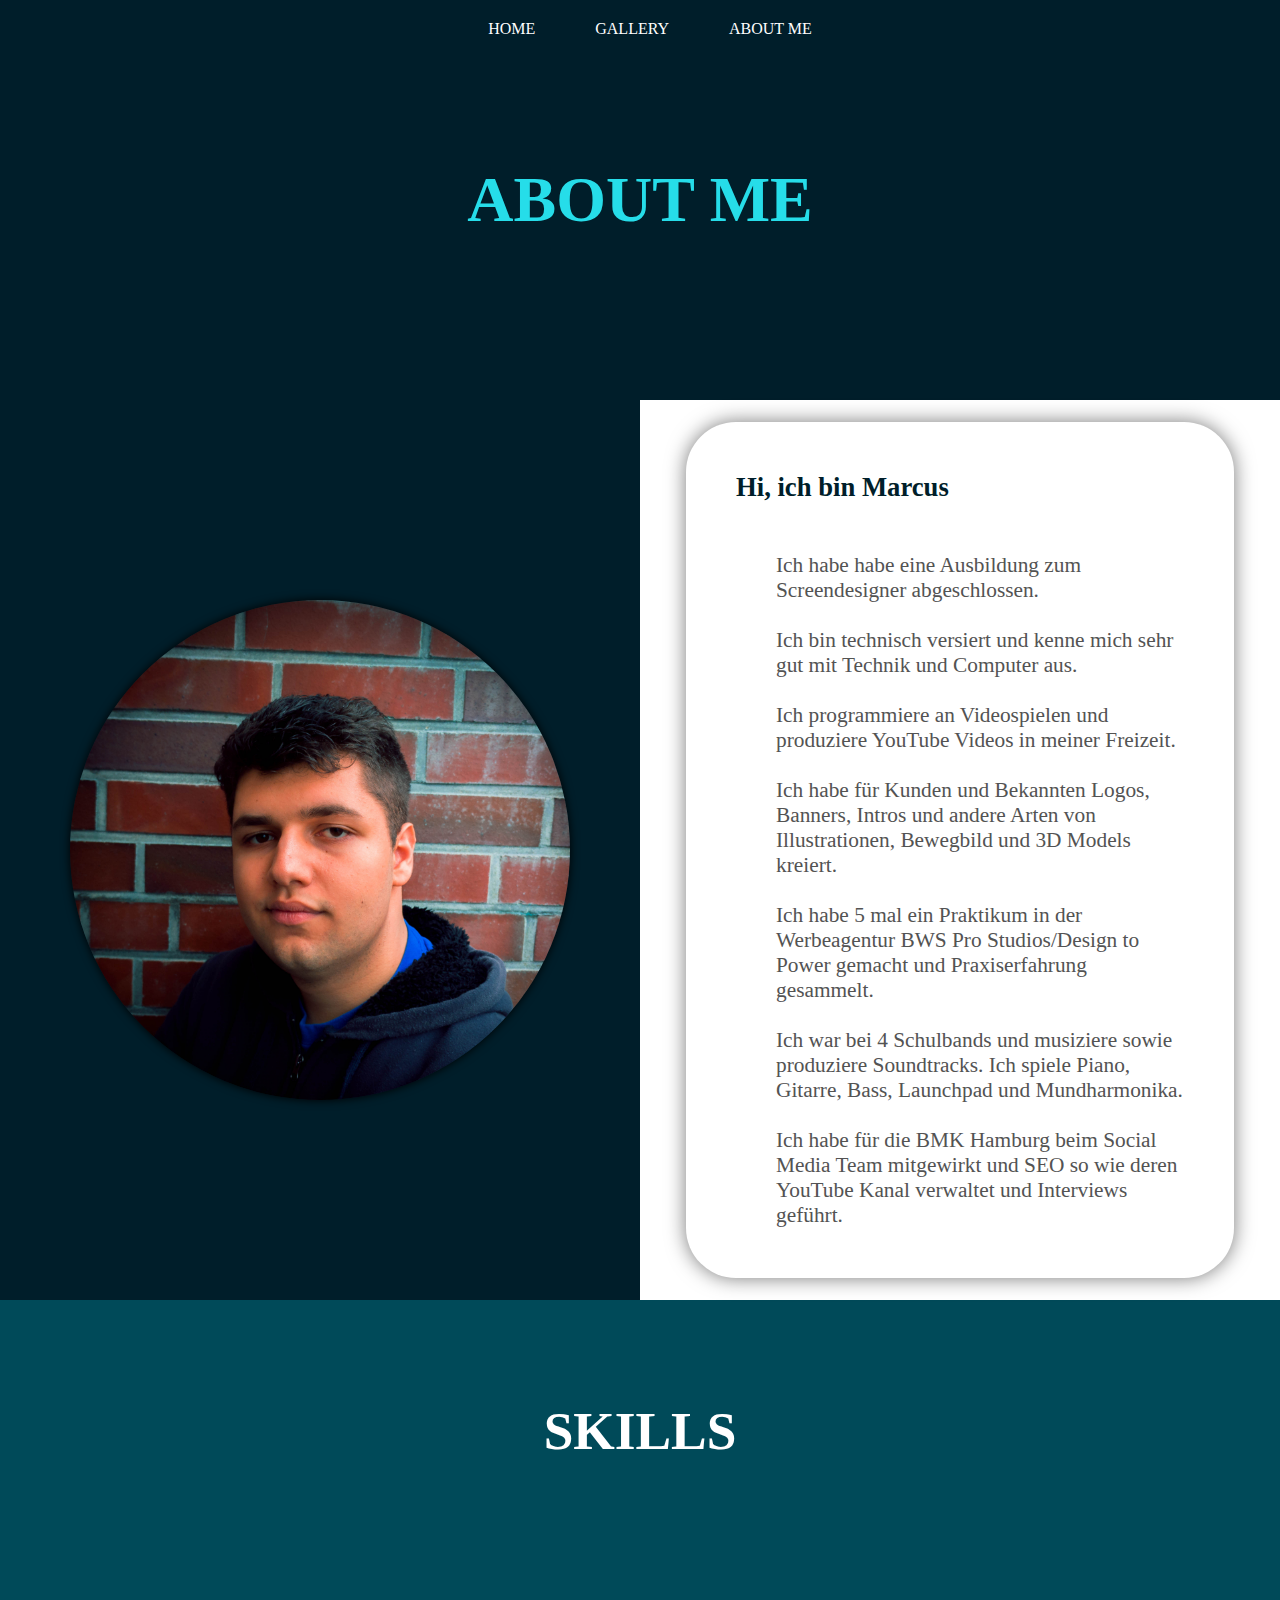
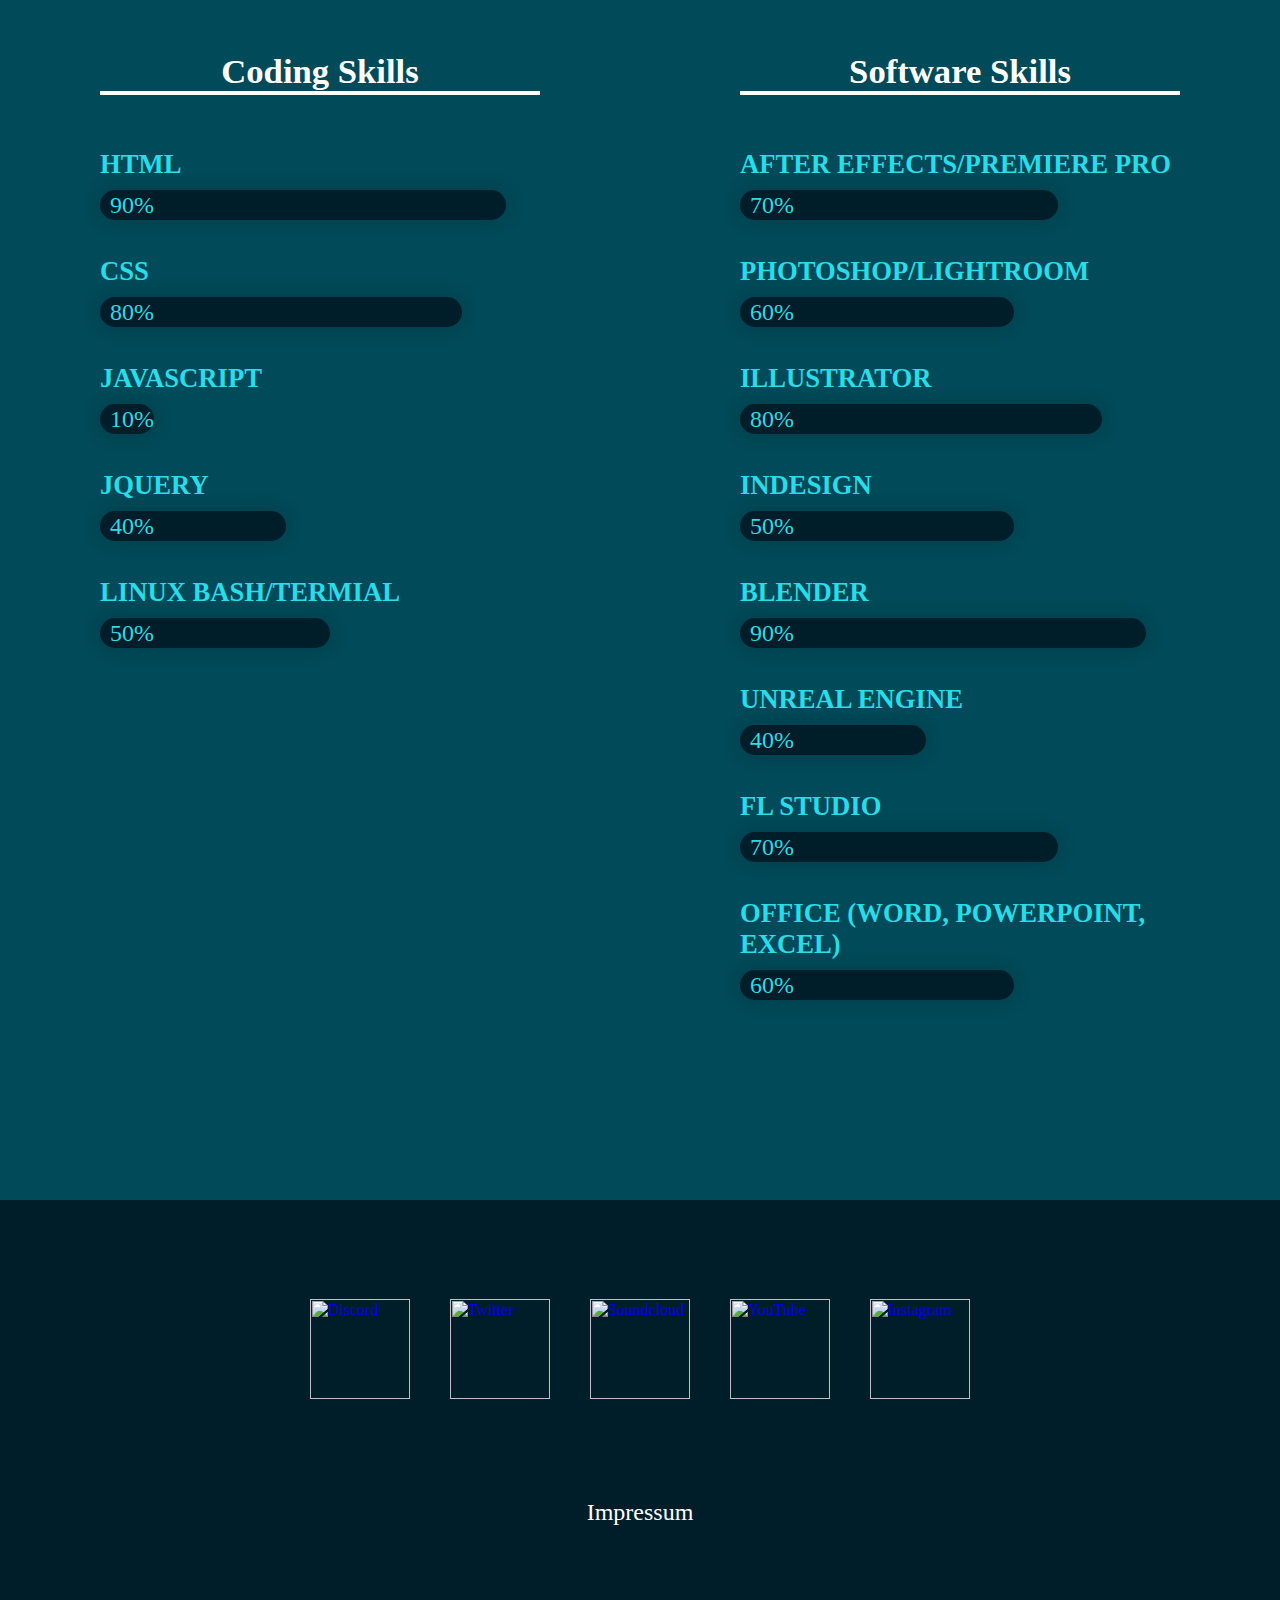
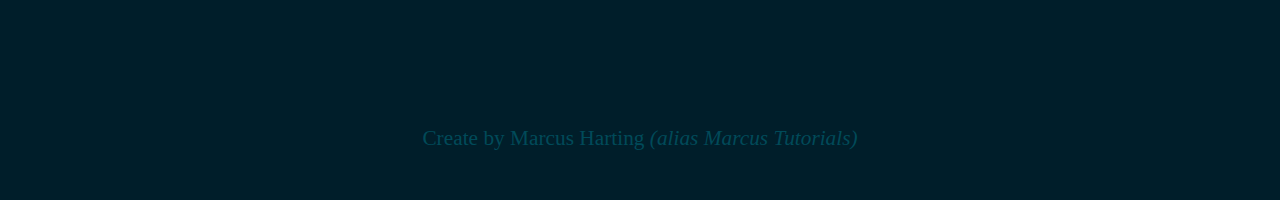
==== PAGES/About_Me.html @ 0d418a9a "About Me Seite" ====
<html>

<head>

    <meta charset="utf-8">
    <meta name="viewport" content="width=device-width, initial-scale=1.0">

    <title>Marcus Portfolio / Impressum</title>


    <!-- CSS -->
    <link rel="stylesheet" href="../CSS/style.css">
    <link rel="stylesheet" href="../CSS/function.css">

    <!-- JS -->
    <script type="text/javascript" src="../JS/Framework/jquery-3.3.1.min.js"></script>
    <script type="text/javascript" src="../JS/Framework/lottie.js"></script>



</head>

<body class="bodyBG">

    <!--##########################################-->
    <!--  NAVBAR  -->
    <!--##########################################-->
    <ul class="Navigation flex-w">

        <div class="navicon"></div>

        <li>
            <a href="../index.html">
                <div class="navbutton">HOME</div>
            </a>
        </li>
        <li>
            <a href="#">
                <div class="navbutton">GALLERY</div>
            </a>
        </li>
        <li>
            <a href="./About_Me.html">
                <div class="navbutton">ABOUT ME</div>
            </a>
        </li>
    </ul>

    <ul class="mobileNAV">
        <li>
            <a href="../index.html">
                <div class="navbutton">HOME</div>
            </a>
        </li>
        <li>
            <a href="#">
                <div class="navbutton">GALLERY</div>
            </a>
        </li>
        <li>
            <a href="./About_Me.html">
                <div class="navbutton">ABOUT ME</div>
            </a>
        </li>
    </ul>


    <!--##########################################-->
    <!--  HEADER  -->
    <!--##########################################-->

    <section class="HEADER flex-h">
       
       <div>
        <h1 class="HEADER-HEADLINE">ABOUT ME</h1>
        </div>
    </section>


    <!--##########################################-->
    <!--  Über Mich  -->
    <!--##########################################-->
    <section class="About_Me flex-w">

        <div class="ProfilBild flex-h">
            <div class="flex-w">
                <div class="PBild"></div>
            </div>
        </div>
        <div class="Biografie flex-h">

            <div class="flex-w">
                <div class="TextBox1">
                    <b>Hi, ich bin Marcus</b>

                    <br>
                    <br>
                    <br>
                    <div style="margin-left: 40px;">
                        Ich habe habe eine Ausbildung zum Screendesigner abgeschlossen.
                        <br><br> Ich bin technisch versiert und kenne mich sehr gut mit Technik und Computer aus.
                        <br><br> Ich programmiere an Videospielen und produziere YouTube Videos in meiner Freizeit.
                        <br><br> Ich habe für Kunden und Bekannten Logos, Banners, Intros und andere Arten von Illustrationen, Bewegbild und 3D Models kreiert.
                        <br><br> Ich habe 5 mal ein Praktikum in der Werbeagentur BWS Pro Studios/Design to Power gemacht und Praxiserfahrung gesammelt.
                        <br><br> Ich war bei 4 Schulbands und musiziere sowie produziere Soundtracks. Ich spiele Piano, Gitarre, Bass, Launchpad und Mundharmonika.
                        <br><br> Ich habe für die BMK Hamburg beim Social Media Team mitgewirkt und SEO so wie deren YouTube Kanal verwaltet und Interviews geführt.
                    </div>
                </div>

            </div>

        </div>


    </section>


    <section class="Skills">
        <div class="space2"></div>
        <h5>SKILLS</h5>
        <div class="flexSKILLS flex-w">
            <div class="SkillsSpalte">

                <h4>Coding Skills</h4>
                <br>
                <br>
                <br>

                <b>HTML</b>
                <br>
                <div style="width: 90%;">90%</div>

                <br><br>

                <b>CSS</b>
                <br>
                <div style="width: 80%;">80%</div>

                <br><br>

                <b>JAVASCRIPT</b>
                <br>
                <div style="width: 10%;">10%</div>

                <br><br>

                <b>JQUERY</b>
                <br>
                <div style="width: 40%;">40%</div>

                <br><br>

                <b>LINUX BASH/TERMIAL</b>
                <br>
                <div style="width: 50%;">50%</div>

                <br><br>

            </div>


            <div class="SkillsSpalte">
                <h4>Software Skills</h4>
                <br>
                <br>
                <br>


                <b>AFTER EFFECTS/PREMIERE PRO</b>
                <br>
                <div style="width: 70%;">70%</div>

                <br><br>

                <b>PHOTOSHOP/LIGHTROOM</b>
                <br>
                <div style="width: 60%;">60%</div>

                <br><br>

                <b>ILLUSTRATOR</b>
                <br>
                <div style="width: 80%;">80%</div>

                <br><br>

                <b>INDESIGN</b>
                <br>
                <div style="width: 60%;">50%</div>

                <br><br>

                <b>BLENDER</b>
                <br>
                <div style="width: 90%;">90%</div>

                <br><br>

                <b>UNREAL ENGINE</b>
                <br>
                <div style="width: 40%;">40%</div>

                <br><br>

                <b>FL STUDIO</b>
                <br>
                <div style="width: 70%;">70%</div>

                <br><br>

                <b>OFFICE (WORD, POWERPOINT, EXCEL)</b>
                <br>
                <div style="width: 60%;">60%</div>


            </div>
        </div>
    </section>


    <!--##########################################-->
    <!--  Footer  -->
    <!--##########################################-->
    <footer class=flex-h>


        <div class="footer_IconRay flex-w">

            <!--Discord-->
            <a href="https://discord.gg/FVSVgQE">
           <img src="../IMG/Icons/Social_Icon/discord.svg" alt="Discord"></a>

            <!--Twitter-->
            <a href="https://twitter.com/MarcusTutorials/"> 
           <img src="../IMG/Icons/Social_Icon/twitter.svg" alt="Twitter"></a>

            <!--Soundcloud-->
            <a href="https://soundcloud.com/marcus-tutorials"> 
            <img src="../IMG/Icons/Social_Icon/soundcloud.svg" alt="Soundcloud"></a>

            <!--YouTube-->
            <a href="https://www.youtube.com/user/MarcusTutorials1/"> 
           <img src="../IMG/Icons/Social_Icon/youtube.svg" alt="YouTube"></a>

            <!--Instagram--><a href="https://www.instagram.com/marcustutorials/">
            <img src="../IMG/Icons/Social_Icon/instagram.svg" alt="Instagram"></a>

        </div>
        <div class="space2"></div>

        <div style="width: 100%" class="flex-w">
            <a href="PAGES/Impressum.html" class="ImpressumButton">Impressum</a></div>

        <div class="space3"></div>

        <div class="title-footer">
            Create by Marcus Harting <i>(alias Marcus Tutorials)</i>
        </div>


    </footer>


    <!-- JS -->

    <script type="text/javascript" src="../JS/script.js"></script>
</body>



</html>
---- CSS/style.css ----
@font-face {
  font-family: Roboto-R;
  src: url("../FONTS/Roboto-Regular.ttf"); }
@font-face {
  font-family: Roboto-M;
  src: url("../FONTS/Roboto-Medium.ttf"); }
@font-face {
  font-family: Roboto-B;
  src: url("../FONTS/Roboto-Bold.ttf"); }
/* COLOR */
/* FONTS */
@font-face {
  font-family: Roboto-R;
  src: url("../FONTS/Roboto-Regular.ttf"); }
@font-face {
  font-family: Roboto-M;
  src: url("../FONTS/Roboto-Medium.ttf"); }
@font-face {
  font-family: Roboto-B;
  src: url("../FONTS/Roboto-Bold.ttf"); }
/* COLOR */
/* FONTS */
@-webkit-keyframes BigAnimation {
  0% {
    background-image: url(../IMG/Design/Profil-Design/Image_Big.png); }
  50% {
    background-image: url(../IMG/Design/Profil-Design/Image_Hover_Big.png); }
  100% {
    background-image: url(../IMG/Design/Profil-Design/Image_Big.png); } }
@keyframes BigAnimation {
  0% {
    background-image: url(../IMG/Design/Profil-Design/Image_Big.png); }
  50% {
    background-image: url(../IMG/Design/Profil-Design/Image_Hover_Big.png); }
  100% {
    background-image: url(../IMG/Design/Profil-Design/Image_Big.png); } }
.Profil-IMG {
  background-image: url(../IMG/Design/Profil-Design/Image_Big.png);
  background-size: contain;
  background-repeat: no-repeat;
  background-attachment: scroll;
  background-position: center;
  width: 900px;
  height: 900px;
  -webkit-filter: drop-shadow(0 0 10px rgba(8, 23, 29, 0.8));
          filter: drop-shadow(0 0 10px rgba(8, 23, 29, 0.8));
  right: 0;
  -webkit-transition: all 0.5s ease;
  transition: all 0.5s ease;
  -webkit-animation: BigAnimation 2s ease infinite;
          animation: BigAnimation 2s ease infinite; }

@media only screen and (min-width: 0px) and (max-width: 479px) {
  @-webkit-keyframes SmallAnimation {
    0% {
      background-image: url(../IMG/Design/Profil-Design/Image_Small.png); }
    50% {
      background-image: url(../IMG/Design/Profil-Design/Image_Hover_Small.png); }
    100% {
      background-image: url(../IMG/Design/Profil-Design/Image_Small.png); } }
  @keyframes SmallAnimation {
    0% {
      background-image: url(../IMG/Design/Profil-Design/Image_Small.png); }
    50% {
      background-image: url(../IMG/Design/Profil-Design/Image_Hover_Small.png); }
    100% {
      background-image: url(../IMG/Design/Profil-Design/Image_Small.png); } }
  .Profil-IMG {
    background-image: url(../IMG/Design/Profil-Design/Image_Small.png);
    width: 480px;
    height: 480px;
    -webkit-animation: SmallAnimation 2s ease infinite;
            animation: SmallAnimation 2s ease infinite; } }
@media only screen and (min-width: 480px) and (max-width: 1279px) {
  @-webkit-keyframes MiddleAnimation {
    0% {
      background-image: url(../IMG/Design/Profil-Design/Image_Middle.png); }
    50% {
      background-image: url(../IMG/Design/Profil-Design/Image_Hover_Middle.png); }
    100% {
      background-image: url(../IMG/Design/Profil-Design/Image_Middle.png); } }
  @keyframes MiddleAnimation {
    0% {
      background-image: url(../IMG/Design/Profil-Design/Image_Middle.png); }
    50% {
      background-image: url(../IMG/Design/Profil-Design/Image_Hover_Middle.png); }
    100% {
      background-image: url(../IMG/Design/Profil-Design/Image_Middle.png); } }
  .Profil-IMG {
    background-image: url(../IMG/Design/Profil-Design/Image_Middle.png);
    width: 80%;
    height: 80%;
    margin-top: 0px;
    -webkit-animation: MiddleAnimation 2s ease infinite;
            animation: MiddleAnimation 2s ease infinite; } }
@media only screen and (min-width: 1280px) {
  @-webkit-keyframes BigAnimation {
    0% {
      background-image: url(../IMG/Design/Profil-Design/Image_Big.png); }
    50% {
      background-image: url(../IMG/Design/Profil-Design/Image_Hover_Big.png); }
    100% {
      background-image: url(../IMG/Design/Profil-Design/Image_Big.png); } }
  @keyframes BigAnimation {
    0% {
      background-image: url(../IMG/Design/Profil-Design/Image_Big.png); }
    50% {
      background-image: url(../IMG/Design/Profil-Design/Image_Hover_Big.png); }
    100% {
      background-image: url(../IMG/Design/Profil-Design/Image_Big.png); } }
  .Profil-IMG {
    background-image: url(../IMG/Design/Profil-Design/Image_Big.png);
    width: 900px;
    height: 900px;
    -webkit-animation: BigAnimation 4s ease infinite;
            animation: BigAnimation 4s ease infinite; } }
* {
  margin: 0;
  padding: 0; }

html,
body {
  width: 100%; }

.Navigation {
  position: fixed;
  width: 100%;
  z-index: 999;
  background-color: #001E2A;
  -webkit-transition: -webkit-box-shadow 0.5s ease;
  transition: -webkit-box-shadow 0.5s ease;
  transition: box-shadow 0.5s ease;
  transition: box-shadow 0.5s ease, -webkit-box-shadow 0.5s ease; }

.Navigation > li {
  display: inline;
  margin-left: 20px;
  list-style: none; }

.Navigation > li > a {
  text-decoration: none; }

.navbutton {
  color: white;
  font-family: Roboto-M;
  text-decoration: none;
  padding: 20px 20px 20px 20px;
  background-color: #001E2A;
  border-bottom: 2px solid #001E2A;
  -webkit-transition: all 0.5s ease;
  transition: all 0.5s ease; }

.navbutton:hover {
  color: #26DDE9;
  border-bottom: 2px solid #26DDE9; }

.navleiste {
  -webkit-box-shadow: 0px 0 10px #26DDE9;
          box-shadow: 0px 0 10px #26DDE9; }

.navpadding {
  padding: 10px 20px 10px 20px; }

.navicon {
  background-image: url(../IMG/Icons/Nav/NavButton.svg);
  background-size: contain;
  background-repeat: no-repeat;
  height: 80px;
  width: 80px;
  cursor: pointer;
  padding: 10px;
  -webkit-transition: background 0.2s ease;
  transition: background 0.2s ease;
  display: none; }

.navicon_clicked {
  background-image: url(../IMG/Icons/Nav/NavButton_Click.svg); }

.mobileNAV {
  display: none; }

@media only screen and (min-width: 480px) and (max-width: 1279px) {
  .Navigation {
    bottom: 0;
    z-index: 999; }

  .Navigation > li {
    display: none; }

  .navicon {
    display: block; }

  .mobileNAV {
    display: -webkit-box;
    display: -ms-flexbox;
    display: flex;
    position: fixed;
    z-index: 998;
    background-color: #001E2A;
    width: 100%;
    height: 100vh;
    -webkit-box-orient: vertical;
    -webkit-box-direction: normal;
        -ms-flex-direction: column;
            flex-direction: column;
    -webkit-box-pack: center;
        -ms-flex-pack: center;
            justify-content: center;
    bottom: -100%;
    -webkit-transition: all 0.5s ease;
    transition: all 0.5s ease; }

  .mobileNAV li a {
    text-align: center;
    vertical-align: middle;
    font-size: 40pt;
    text-decoration: none; }

  .bfade {
    bottom: 0; } }
@media only screen and (min-width: 0px) and (max-width: 479px) {
  .Navigation {
    bottom: 0;
    z-index: 999; }

  .Navigation > li {
    display: none; }

  .navicon {
    display: block; }

  .mobileNAV {
    display: -webkit-box;
    display: -ms-flexbox;
    display: flex;
    position: fixed;
    z-index: 998;
    background-color: #001E2A;
    width: 100%;
    height: 100vh;
    -webkit-box-orient: vertical;
    -webkit-box-direction: normal;
        -ms-flex-direction: column;
            flex-direction: column;
    -webkit-box-pack: center;
        -ms-flex-pack: center;
            justify-content: center;
    bottom: -100%;
    -webkit-transition: all 0.5s ease;
    transition: all 0.5s ease; }

  .mobileNAV li a {
    text-align: center;
    vertical-align: middle;
    font-size: 40pt;
    text-decoration: none; }

  .bfade {
    bottom: 0; } }
.HEAD {
  background-color: #001E2A;
  background-attachment: fixed;
  height: 100vh; }

#DESK {
  position: absolute;
  width: 60%;
  height: 60%;
  left: 50%;
  top: 50%;
  display: block;
  -webkit-transform: translate(-50%, -50%);
          transform: translate(-50%, -50%);
  text-align: center;
  opacity: 1;
  z-index: 3; }

#BGDesk {
  position: absolute;
  width: 100%;
  left: 50%;
  top: 40%;
  display: block;
  -webkit-transform: translate(-50%, -50%);
          transform: translate(-50%, -50%);
  text-align: center;
  opacity: 0.1;
  z-index: 2; }

@media only screen and (min-width: 480px) and (max-width: 1279px) {
  .HEAD {
    height: 50vh; }

  #DESK {
    height: 50vh;
    width: 98vw;
    top: 30%;
    overflow: hidden; }

  #BGDesk {
    top: 35%;
    overflow: hidden; } }
@media only screen and (min-width: 0px) and (max-width: 479px) {
  .HEAD {
    height: 50vh; }

  #DESK {
    height: 50vh;
    width: 98vw;
    top: 30%;
    overflow: hidden; }

  #BGDesk {
    top: 35%;
    overflow: hidden; } }
.DarkBlue-BG {
  position: relative;
  z-index: 3;
  background-color: #001E2A;
  height: 100vh;
  width: 40%;
  left: 0;
  display: -webkit-box;
  display: -ms-flexbox;
  display: flex;
  -webkit-box-orient: vertical;
  -webkit-box-direction: normal;
      -ms-flex-direction: column;
          flex-direction: column;
  -webkit-box-pack: center;
      -ms-flex-pack: center;
          justify-content: center; }

.ProfilSeite {
  height: 100vh;
  display: -webkit-box;
  display: -ms-flexbox;
  display: flex;
  -webkit-box-orient: vertical;
  -webkit-box-direction: normal;
      -ms-flex-direction: column;
          flex-direction: column;
  -webkit-box-pack: center;
      -ms-flex-pack: center;
          justify-content: center; }

.design-profil-line {
  position: absolute;
  background-image: url(../IMG/Design/Profil-Design/SVG/DesignProfilLine.svg);
  background-size: contain;
  background-repeat: no-repeat;
  width: 96px;
  height: 100vh;
  margin-top: 0;
  margin-left: 38%;
  z-index: 5; }

.BGhalf {
  position: absolute;
  background: radial-gradient(#22879b, #004A59);
  height: 100vh;
  width: 60%;
  right: 0;
  z-index: 3; }

.ArticleProfil {
  z-index: 4;
  margin-left: 20px; }

.ProfilText {
  margin-left: 50px;
  width: 30vw; }

@media only screen and (min-width: 480px) and (max-width: 1279px) {
  .DarkBlue-BG {
    position: relative;
    width: 100%;
    height: 100%; }

  .BGhalf {
    position: relative;
    width: 100%;
    height: 100%; }

  .ProfilSeite {
    height: auto;
    display: block; }

  .design-profil-line {
    display: none; }

  .ArticleProfil {
    margin: 0;
    width: 98vw;
    display: -webkit-box;
    display: -ms-flexbox;
    display: flex;
    -webkit-box-orient: horizontal;
    -webkit-box-direction: normal;
        -ms-flex-direction: row;
            flex-direction: row;
    -webkit-box-pack: center;
        -ms-flex-pack: center;
            justify-content: center; }

  .ArticleProfil > div {
    -webkit-box-shadow: 0 0 30px rgba(0, 0, 0, 0.54);
            box-shadow: 0 0 30px rgba(0, 0, 0, 0.54);
    padding: 20px;
    border: 4px solid #004A59;
    border-radius: 30px; }

  .ProfilText {
    width: auto;
    margin: 0 auto;
    padding: 10px;
    min-width: 400px;
    max-width: 500px; }

  .HelloWorldBox {
    display: -webkit-box;
    display: -ms-flexbox;
    display: flex;
    -webkit-box-orient: horizontal;
    -webkit-box-direction: normal;
        -ms-flex-direction: row;
            flex-direction: row;
    -webkit-box-pack: center;
        -ms-flex-pack: center;
            justify-content: center;
    width: 100%; }

  .HelloWorld {
    width: 80%;
    margin: 0 auto; } }
@media only screen and (min-width: 0px) and (max-width: 479px) {
  .DarkBlue-BG {
    position: relative;
    width: 100%;
    height: 100%; }

  .BGhalf {
    position: relative;
    width: 100%;
    height: 60vh; }

  .ProfilSeite {
    height: auto; }

  .design-profil-line {
    display: none; }

  .ArticleProfil {
    margin: 0;
    width: 98vw;
    display: -webkit-box;
    display: -ms-flexbox;
    display: flex;
    -webkit-box-orient: horizontal;
    -webkit-box-direction: normal;
        -ms-flex-direction: row;
            flex-direction: row;
    -webkit-box-pack: center;
        -ms-flex-pack: center;
            justify-content: center; }

  .ProfilText {
    width: auto;
    margin: 0 auto;
    padding: 20px; }

  .HelloWorldBox {
    display: -webkit-box;
    display: -ms-flexbox;
    display: flex;
    -webkit-box-orient: horizontal;
    -webkit-box-direction: normal;
        -ms-flex-direction: row;
            flex-direction: row;
    -webkit-box-pack: center;
        -ms-flex-pack: center;
            justify-content: center;
    width: 100%; }

  .HelloWorld {
    width: 80%;
    margin: 0 auto; } }
.ThemenSECTION {
  position: relative;
  background: #FFF;
  height: 100%;
  width: 100%;
  display: -webkit-box;
  display: -ms-flexbox;
  display: flex;
  -webkit-box-orient: vertical;
  -webkit-box-direction: normal;
      -ms-flex-direction: column;
          flex-direction: column;
  -webkit-box-pack: center;
      -ms-flex-pack: center;
          justify-content: center; }

.ThemenBoxen {
  padding: 0 200px 0 150px;
  display: -webkit-box;
  display: -ms-flexbox;
  display: flex;
  -webkit-box-orient: horizontal;
  -webkit-box-direction: normal;
      -ms-flex-direction: row;
          flex-direction: row;
  -webkit-box-pack: center;
      -ms-flex-pack: center;
          justify-content: center; }

.THEMA {
  width: 400px;
  height: 600px;
  background-color: #FFF;
  margin: 0 10px 0 10px;
  -webkit-transition: all 0.2s ease;
  transition: all 0.2s ease;
  -webkit-box-shadow: 0px 0px 10px rgba(0, 0, 0, 0.24);
          box-shadow: 0px 0px 10px rgba(0, 0, 0, 0.24);
  z-index: 3;
  display: -webkit-box;
  display: -ms-flexbox;
  display: flex;
  -webkit-box-orient: horizontal;
  -webkit-box-direction: normal;
      -ms-flex-direction: row;
          flex-direction: row;
  -webkit-box-pack: center;
      -ms-flex-pack: center;
          justify-content: center; }

.thementext {
  padding: 20px;
  font-family: Roboto-R;
  font-size: 18pt;
  -webkit-transition: color 0.2s ease;
  transition: color 0.2s ease;
  color: #001E2A; }

.ThemenDesign {
  position: absolute;
  background-image: url(../IMG/Design/Themen_Design.png);
  background-size: cover 50%;
  background-repeat: no-repeat;
  background-position: bottom center;
  width: 100%;
  height: 100%;
  z-index: 1;
  left: 50%;
  bottom: 0%;
  -webkit-transform: translateX(-50%);
          transform: translateX(-50%); }

.IconThema {
  width: 200px;
  height: 200px;
  background-position: center;
  background-size: contain;
  background-origin: content-box;
  background-repeat: no-repeat;
  margin: 0 auto; }

.THEMA:hover {
  background-color: #001E2A;
  cursor: pointer;
  -webkit-transform: scale(1.1);
          transform: scale(1.1);
  z-index: 5;
  -webkit-box-shadow: 0px 0px 20px rgba(0, 0, 0, 0.7);
          box-shadow: 0px 0px 20px rgba(0, 0, 0, 0.7); }

.THEMA:hover h3 {
  color: #26DDE9; }

.THEMA:hover .thementext {
  color: #26DDE9; }

.MusicIcon {
  background-image: url(../IMG/Icons/Themen/Musik.svg);
  -webkit-transition: background 0.2s ease;
  transition: background 0.2s ease; }

.MusicThema:hover .MusicIcon {
  background-image: url(../IMG/Icons/Themen/Musik_Hover.svg);
  -webkit-transition: background 0.2s ease;
  transition: background 0.2s ease; }

.IllustrationIcon {
  background-image: url(../IMG/Icons/Themen/Illustration.svg);
  -webkit-transition: background 0.2s ease;
  transition: background 0.2s ease; }

.IllustrationThema:hover .IllustrationIcon {
  background-image: url(../IMG/Icons/Themen/Illustration_Hover.svg);
  -webkit-transition: background 0.2s ease;
  transition: background 0.2s ease; }

.VideoIcon {
  background-image: url(../IMG/Icons/Themen/WebVideo_Hover.svg);
  -webkit-transition: background 0.2s ease;
  transition: background 0.2s ease; }

.WebvideoThema:hover .VideoIcon {
  background-image: url(../IMG/Icons/Themen/WebVideo.svg);
  -webkit-transition: background 0.2s ease;
  transition: background 0.2s ease; }

.DimensionIcon {
  background-image: url(../IMG/Icons/Themen/3D.svg);
  -webkit-transition: background 0.2s ease;
  transition: background 0.2s ease; }

.Dimension:hover .DimensionIcon {
  background-image: url(../IMG/Icons/Themen/3D_hover.svg);
  -webkit-transition: background 0.2s ease;
  transition: background 0.2s ease; }

@media only screen and (min-width: 480px) and (max-width: 1279px) {
  .ThemenSECTION {
    padding-top: 50px;
    padding-bottom: 50px;
    height: auto;
    -webkit-box-orient: vertical;
    -webkit-box-direction: normal;
        -ms-flex-direction: column;
            flex-direction: column;
    width: 100%; }

  .ThemenDesign {
    background-size: cover 50%;
    width: 100%;
    height: 100%; }

  .ThemenBoxen {
    -webkit-box-orient: vertical;
    -webkit-box-direction: normal;
        -ms-flex-direction: column;
            flex-direction: column;
    padding: 0;
    margin: 0 auto; } }
@media only screen and (min-width: 0px) and (max-width: 479px) {
  .ThemenSECTION {
    padding-top: 50px;
    padding-bottom: 50px;
    height: auto;
    -webkit-box-orient: vertical;
    -webkit-box-direction: normal;
        -ms-flex-direction: column;
            flex-direction: column;
    width: 100%; }

  .ThemenDesign {
    background-size: cover 50%;
    width: 100%;
    height: 100%; }

  .ThemenBoxen {
    -webkit-box-orient: vertical;
    -webkit-box-direction: normal;
        -ms-flex-direction: column;
            flex-direction: column;
    padding: 0;
    margin: 0 auto; }

  .THEMA {
    width: 300px; } }
/* ################################################## */
/* Impressum */
/* ################################################## */
.bodyBG {
  background-color: #004A59; }

.ImpressumTITLE {
  color: #FFF; }

.ImpressumTEXT {
  color: #FFF;
  width: 50%;
  margin: 0 auto 100px auto;
  background-color: #004A59;
  padding: 20px;
  -webkit-box-shadow: 0px 0px 40px rgba(0, 0, 0, 0.3);
          box-shadow: 0px 0px 40px rgba(0, 0, 0, 0.3);
  -webkit-hyphens: auto;
      -ms-hyphens: auto;
          hyphens: auto; }

.BigHead_Impressum {
  color: #26DDE9;
  text-align: left; }

.KONTAKT-Impressum li {
  list-style: none; }

.KONTAKT-Impressum li a {
  color: #26DDE9; }

.Links_Impressum {
  color: #26DDE9; }

@media only screen and (min-width: 480px) and (max-width: 1279px) {
  .ImpressumTEXT {
    width: 80%; }

  .BigHead_Impressum {
    font-size: 25pt; } }
@media only screen and (min-width: 0px) and (max-width: 479px) {
  .ImpressumTEXT {
    width: 90%; }

  .BigHead_Impressum {
    font-size: 20pt; } }
/* ################################################## */
/* About ME */
/* ################################################## */
.HEADER {
  background-color: #001E2A;
  height: 400px; }

.HEADER-HEADLINE {
  text-align: center;
  vertical-align: middle;
  color: #26DDE9; }

.About_Me {
  width: 100%;
  -ms-flex-wrap: wrap;
      flex-wrap: wrap;
  height: 100vh; }

.ProfilBild {
  background-color: #001E2A;
  min-width: 50%;
  height: 100%; }

.PBild {
  background-image: url(../IMG/Gallery/Profil_Bild/PBild.jpg);
  background-size: contain;
  background-position: center;
  background-repeat: no-repeat;
  width: 500px;
  height: 500px;
  -webkit-box-shadow: 0px 0px 10px black;
          box-shadow: 0px 0px 10px black;
  border-radius: 300px; }

.Biografie {
  background-color: #FFF;
  width: 50%;
  height: 100%; }

@media only screen and (min-width: 480px) and (max-width: 1279px) {
  .About_Me {
    height: auto; }

  .ProfilBild {
    width: 100%;
    height: 70%; }

  .Biografie {
    width: 100%; } }
@media only screen and (min-width: 0px) and (max-width: 479px) {
  .About_Me {
    height: auto; }

  .ProfilBild {
    width: 100%;
    height: 70%; }

  .PBild {
    width: 300px;
    height: 300px; }

  .Biografie {
    width: 100%;
    height: auto;
    padding: 10px; } }
/* SKILLS */
.Skills {
  height: auto;
  background-color: #004A59;
  padding: 0px;
  padding-bottom: 100px; }

.SkillsSpalte {
  width: 50%;
  padding: 100px;
  -ms-flex-wrap: wrap;
      flex-wrap: wrap; }

.SkillsSpalte b {
  font-family: Roboto-B;
  font-size: 20pt;
  color: #26DDE9;
  padding-bottom: 50px; }

.SkillsSpalte div {
  height: 30px;
  background-color: #001E2A;
  color: #26DDE9;
  font-family: Roboto-M;
  font-size: 18pt;
  text-align: left;
  padding-left: 10px;
  -ms-flex-line-pack: center;
      align-content: center;
  vertical-align: middle;
  border-radius: 30px;
  margin-top: 10px;
  -webkit-box-shadow: 0px 0px 20px rgba(0, 0, 0, 0.2);
          box-shadow: 0px 0px 20px rgba(0, 0, 0, 0.2); }

@media only screen and (min-width: 480px) and (max-width: 1279px) {
  .SkillsSpalte {
    width: 100%; }

  .flexSKILLS {
    -ms-flex-wrap: wrap;
        flex-wrap: wrap; } }
/* ################################################## */
/* Footer */
/* ################################################## */
footer {
  background-color: #001E2A;
  width: 100%;
  height: 600px; }

.footer_IconRay {
  width: 100%;
  padding-top: 50px;
  -ms-flex-wrap: wrap;
      flex-wrap: wrap; }

.footer_IconRay img {
  width: 100px;
  height: 100px;
  -webkit-transition: all 0.5s ease;
  transition: all 0.5s ease;
  margin: 0 20px 0 20px; }

.footer_IconRay img:hover {
  width: 100px;
  height: 100px;
  cursor: pointer;
  border-radius: 50px;
  -webkit-box-shadow: 0px 0px 20px #26DDE9;
          box-shadow: 0px 0px 20px #26DDE9; }

.ImpressumButton {
  text-decoration: none;
  color: #FFF;
  font-family: Roboto-M;
  text-align: center;
  margin: 0 auto;
  font-size: 18pt;
  padding: 0;
  -webkit-transition: all 0.5s ease;
  transition: all 0.5s ease; }

.ImpressumButton:hover {
  color: #26DDE9;
  -webkit-box-shadow: 0px 0px 20px #26DDE9;
          box-shadow: 0px 0px 20px #26DDE9;
  padding: 20px;
  border-radius: 50px; }

.title-footer {
  color: #004A59;
  font-family: Roboto-M;
  font-size: 16pt;
  text-align: center;
  bottom: 0; }

@media only screen and (min-width: 480px) and (max-width: 1279px) {
  footer {
    margin-bottom: 100px;
    padding-bottom: 100px; } }
@media only screen and (min-width: 0px) and (max-width: 479px) {
  footer {
    margin-bottom: 100px;
    padding-bottom: 100px; } }

/*# sourceMappingURL=style.css.map */
---- CSS/function.css ----
@font-face {
  font-family: Roboto-R;
  src: url("../FONTS/Roboto-Regular.ttf"); }
@font-face {
  font-family: Roboto-M;
  src: url("../FONTS/Roboto-Medium.ttf"); }
@font-face {
  font-family: Roboto-B;
  src: url("../FONTS/Roboto-Bold.ttf"); }
/* COLOR */
/* FONTS */
/*----------------------------------*/
/* SCROLLBAR */
/*----------------------------------*/
::-webkit-scrollbar {
  background-color: #001E2A;
  width: 8px;
  height: 8px; }

::-webkit-scrollbar-thumb {
  background-color: #26DDE9; }

/*----------------------------------*/
/* CENTER FUNCTION */
/*----------------------------------*/
/* POSITION ABSOLUTE */
.center {
  position: absolute;
  left: 50%;
  top: 50%;
  -webkit-transform: translateX(-50%) translateY(-50%);
          transform: translateX(-50%) translateY(-50%); }

.center-w {
  position: absolute;
  left: 50%;
  -webkit-transform: translateX(-50%);
          transform: translateX(-50%); }

.center-h {
  position: absolute;
  top: 50%;
  -webkit-transform: translateY(-50%);
          transform: translateY(-50%); }

/* FLEX */
.flex-w {
  display: -webkit-box;
  display: -ms-flexbox;
  display: flex;
  -webkit-box-orient: horizontal;
  -webkit-box-direction: normal;
      -ms-flex-direction: row;
          flex-direction: row;
  -webkit-box-pack: center;
      -ms-flex-pack: center;
          justify-content: center; }

.flex-h {
  display: -webkit-box;
  display: -ms-flexbox;
  display: flex;
  -webkit-box-orient: vertical;
  -webkit-box-direction: normal;
      -ms-flex-direction: column;
          flex-direction: column;
  -webkit-box-pack: center;
      -ms-flex-pack: center;
          justify-content: center; }

.flex-l {
  display: -webkit-box;
  display: -ms-flexbox;
  display: flex;
  -webkit-box-orient: vertical;
  -webkit-box-direction: normal;
      -ms-flex-direction: column;
          flex-direction: column;
  -webkit-box-pack: start;
      -ms-flex-pack: start;
          justify-content: flex-start; }

.flex-r {
  display: -webkit-box;
  display: -ms-flexbox;
  display: flex;
  -webkit-box-orient: vertical;
  -webkit-box-direction: normal;
      -ms-flex-direction: column;
          flex-direction: column;
  -webkit-box-pack: end;
      -ms-flex-pack: end;
          justify-content: flex-end; }

/* MARGIN */
.mcenter {
  margin: 0 auto; }

/* FONT */
.fcenter {
  text-align: center; }

.fmiddle {
  text-align: center;
  vertical-align: middle; }

/*----------------------------------*/
/* PADDING/MARGIN */
/*----------------------------------*/
.p1 {
  padding: 10px; }

.p2 {
  padding: 10%; }

.p3 {
  padding: 20px; }

.m1 {
  margin: 20px; }

.ml {
  margin-left: 20px; }

/*----------------------------------*/
/* SPACE */
/*----------------------------------*/
.space1 {
  height: 50px; }

.space2 {
  height: 100px; }

.space3 {
  height: 200px; }

/*----------------------------------*/
/* HEADLINES */
/*----------------------------------*/
h1 {
  font-family: Roboto-B;
  color: #FFF;
  font-size: 5vw;
  width: 100%;
  text-transform: uppercase; }

h2 {
  font-family: Roboto-M;
  color: #001E2A;
  padding-bottom: 10vh;
  font-size: 40pt;
  width: 100%;
  text-align: center; }

h3 {
  font-family: Roboto-M;
  color: #001E2A;
  font-size: 20pt;
  width: 100%;
  text-align: center;
  -webkit-transition: color 0.2s ease;
  transition: color 0.2s ease; }

h4 {
  font-family: Roboto-M;
  color: #FFF;
  font-size: 26pt;
  width: 100%;
  text-align: center;
  -webkit-transition: color 0.2s ease;
  transition: color 0.2s ease;
  border-bottom: 4px solid #FFF; }

h5 {
  font-size: 40pt;
  color: #FFF;
  font-family: Roboto-M;
  padding-bottom: 10vh;
  width: 100%;
  text-align: center; }

/*----------------------------------*/
/* TEXT */
/*----------------------------------*/
article {
  font-family: Roboto-R;
  color: #26DDE9;
  font-size: 20pt; }

.TextBox1 {
  font-family: Roboto-R;
  font-size: 16pt;
  color: #535353;
  padding: 50px;
  width: 70%;
  -webkit-box-shadow: 0px 0px 20px rgba(0, 0, 0, 0.53);
          box-shadow: 0px 0px 20px rgba(0, 0, 0, 0.53);
  border-radius: 50px; }

.TextBox1 b {
  font-size: 20pt;
  color: #001E2A; }

/*----------------------------------*/
/* DESIGN */
/*----------------------------------*/
.BG {
  background-color: #001E2A; }

section {
  width: 100%; }

/*# sourceMappingURL=function.css.map */
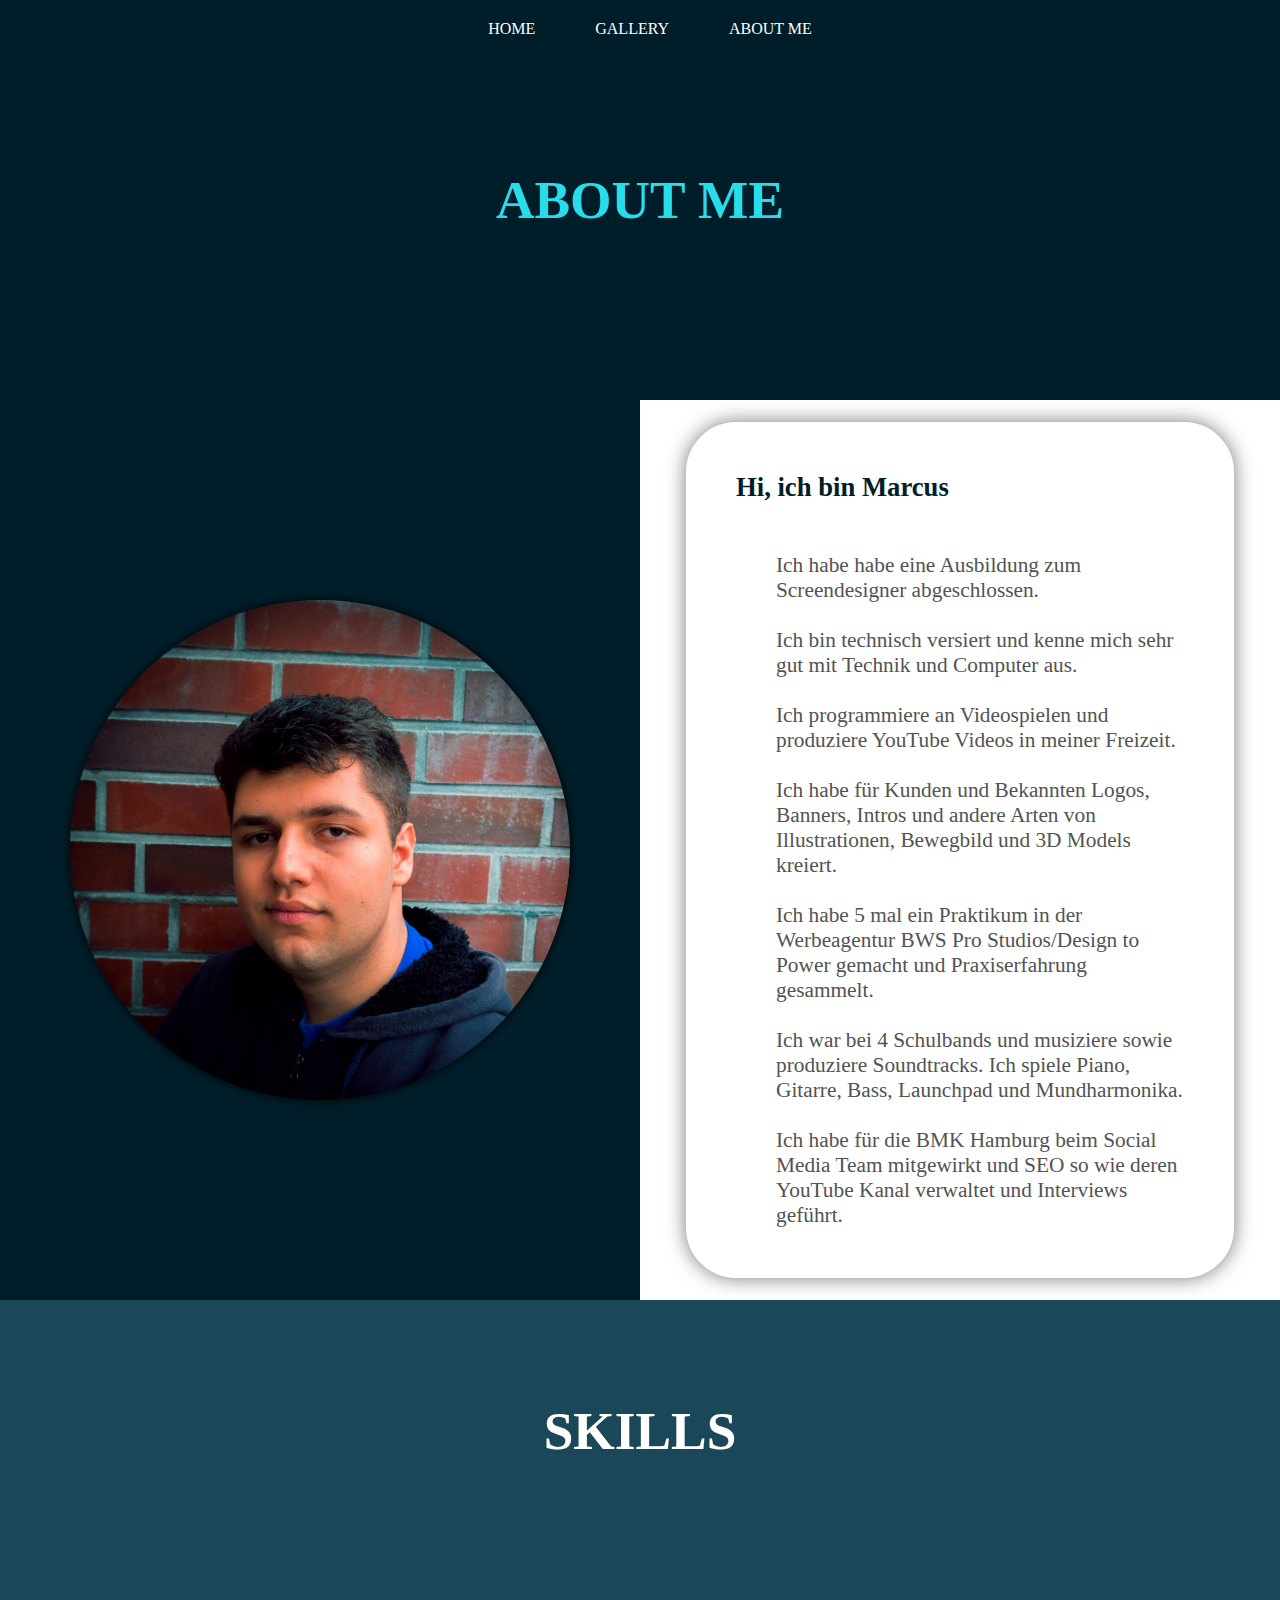
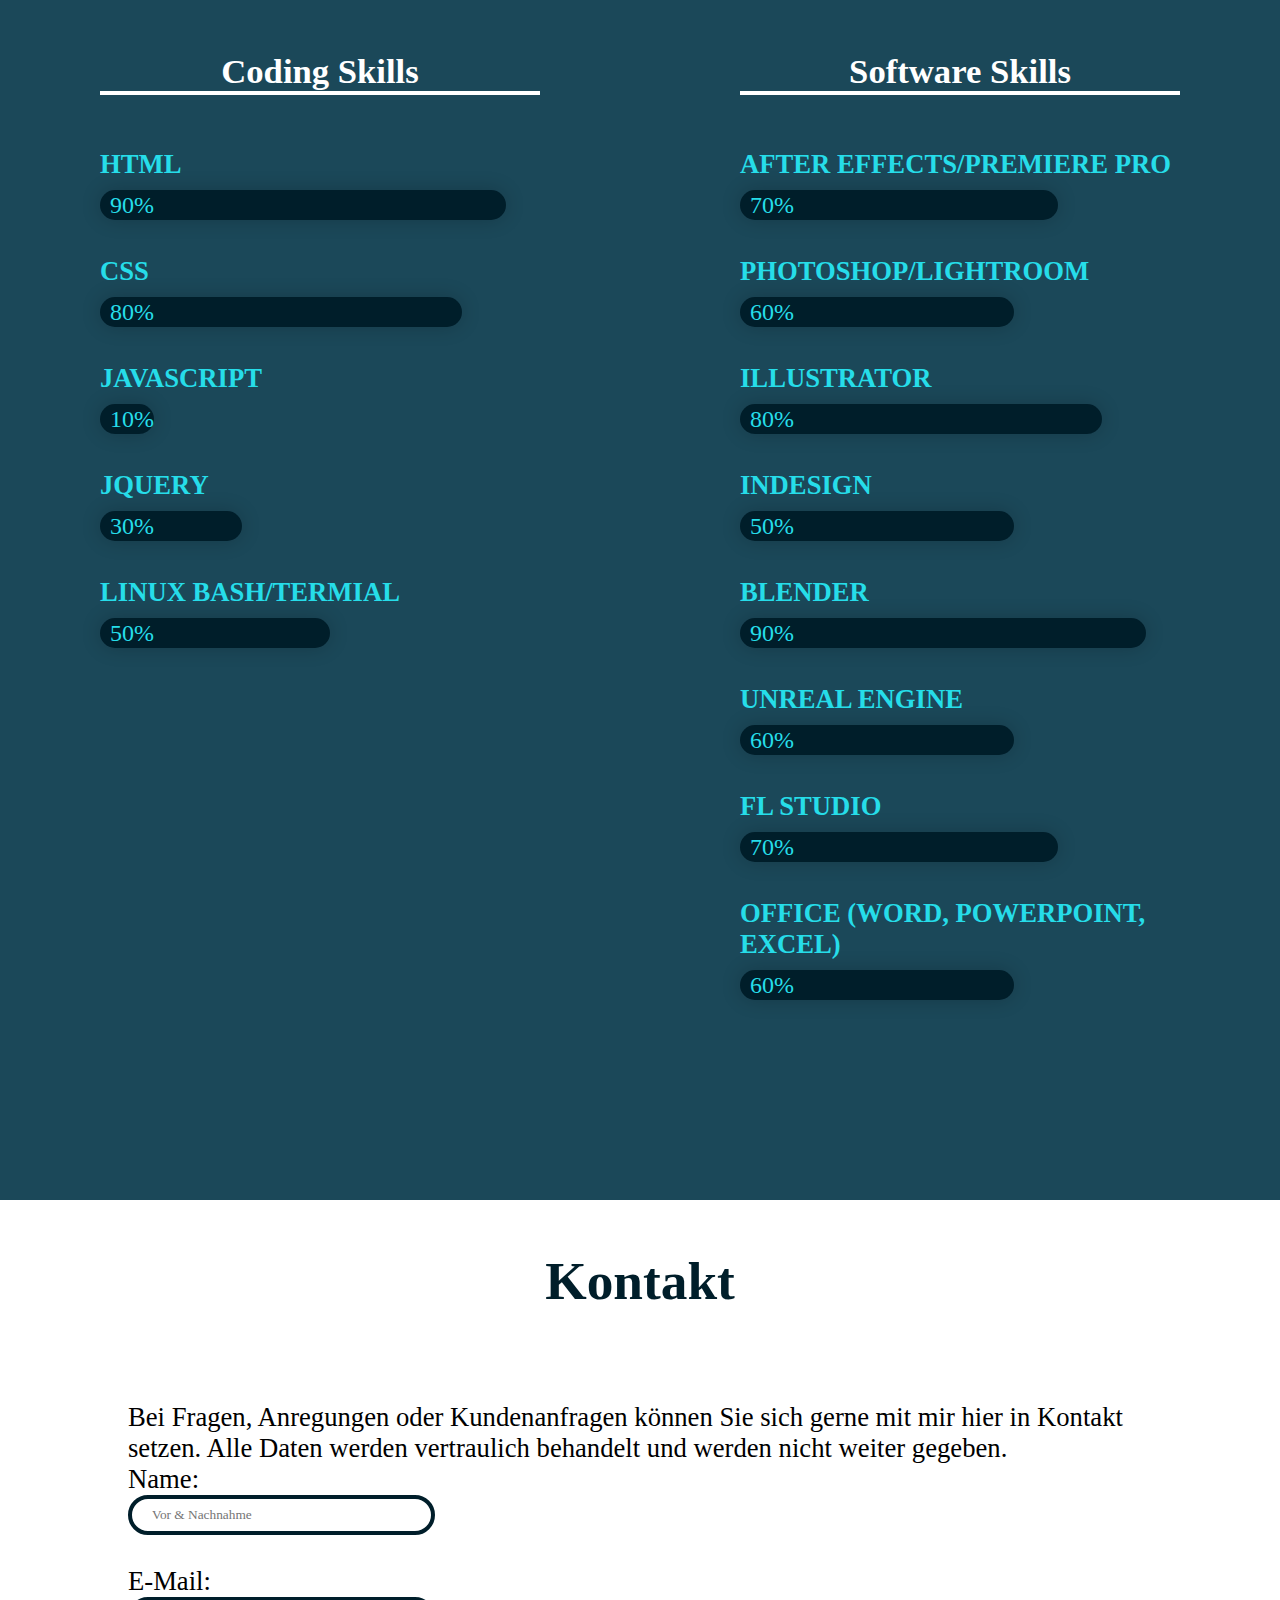
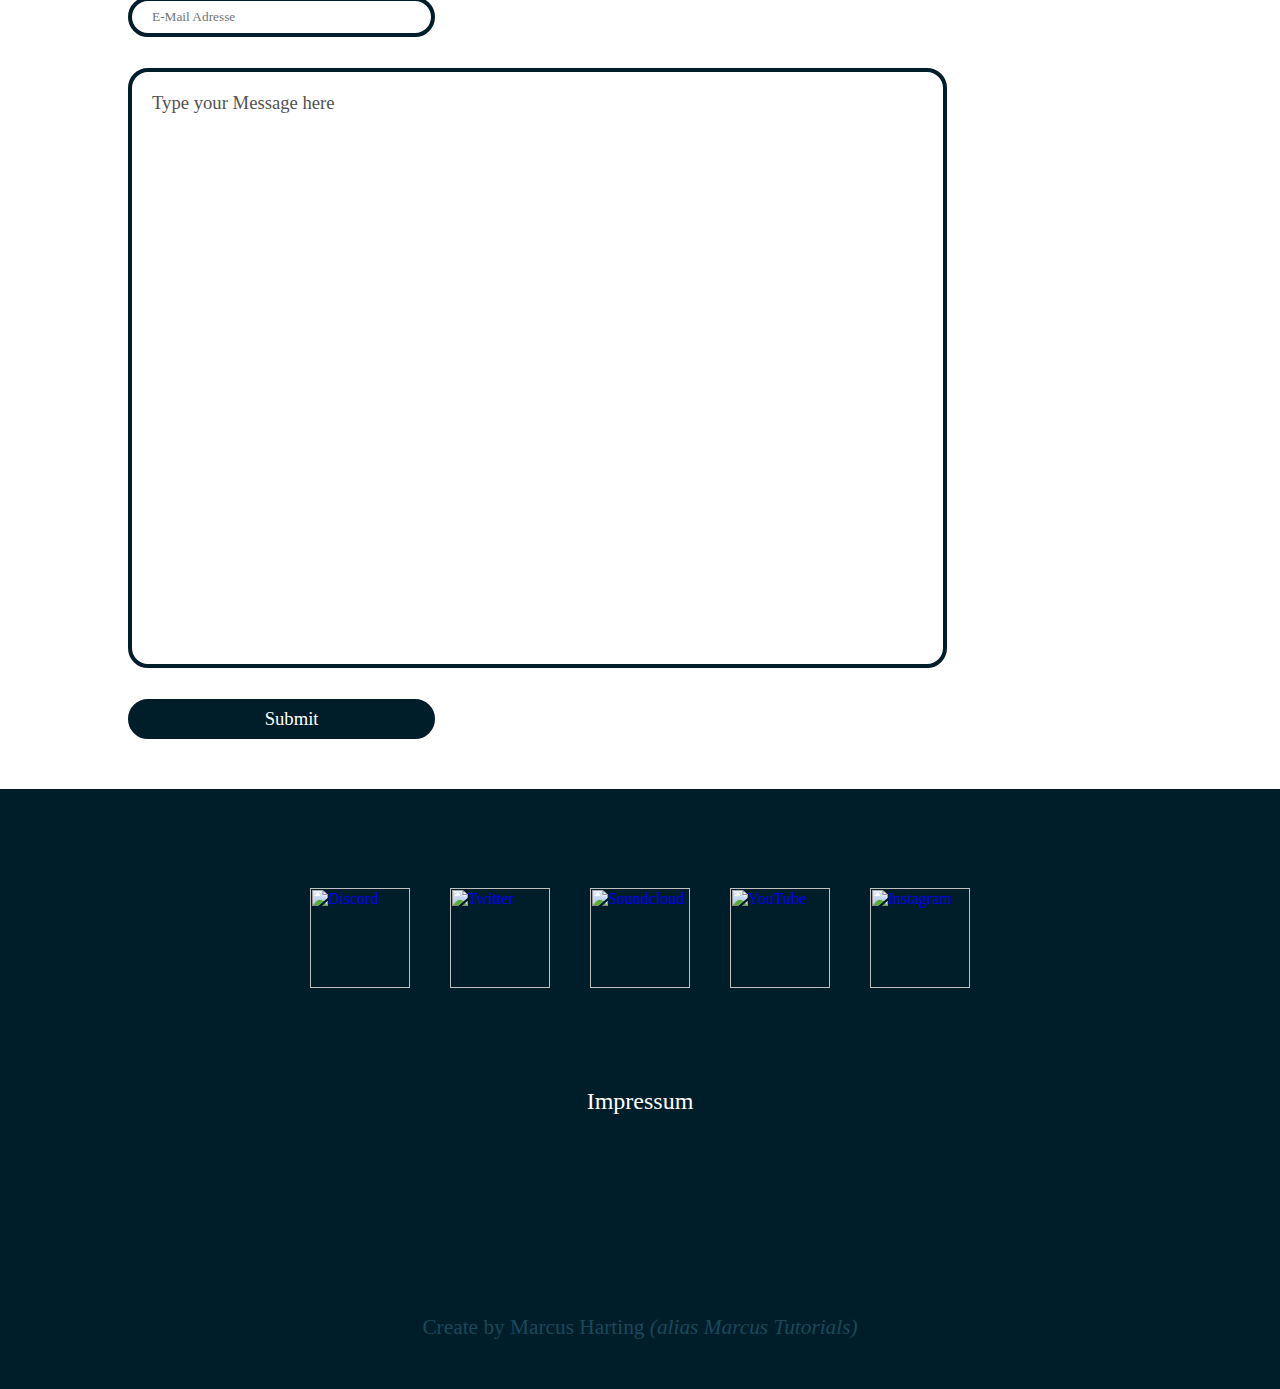
==== commit bad6518e: "Gallery Changes" ====
--- a/PAGES/About_Me.html
+++ b/PAGES/About_Me.html
@@ -35,7 +35,7 @@
             </a>
         </li>
         <li>
-            <a href="#">
+            <a href="./Gallery.html">
                 <div class="navbutton">GALLERY</div>
             </a>
         </li>
@@ -53,7 +53,7 @@
             </a>
         </li>
         <li>
-            <a href="#">
+            <a href="./Gallery.html">
                 <div class="navbutton">GALLERY</div>
             </a>
         </li>
@@ -69,9 +69,9 @@
     <!--  HEADER  -->
     <!--##########################################-->
 
-    <section class="HEADER flex-h">
+    <section class="HEADER">
        
-       <div>
+       <div style="width: 100%; height: 100%;" class="flex-h">
         <h1 class="HEADER-HEADLINE">ABOUT ME</h1>
         </div>
     </section>
@@ -146,7 +146,7 @@
 
                 <b>JQUERY</b>
                 <br>
-                <div style="width: 40%;">40%</div>
+                <div style="width: 30%;">30%</div>
 
                 <br><br>
 
@@ -198,7 +198,7 @@
 
                 <b>UNREAL ENGINE</b>
                 <br>
-                <div style="width: 40%;">40%</div>
+                <div style="width: 60%;">60%</div>
 
                 <br><br>
 
@@ -217,6 +217,31 @@
         </div>
     </section>
 
+    
+    
+    <section class="Kontakt flex-w">
+      
+      
+       
+       <form action="" class="flex-h">
+          
+          <h2>Kontakt</h2>
+          
+          <div>
+              Bei Fragen, Anregungen oder Kundenanfragen können Sie sich gerne mit mir hier in Kontakt setzen. Alle Daten werden vertraulich behandelt und werden nicht weiter gegeben.  
+          </div>
+          
+           Name: <input type="name" name="Vor/NachName" placeholder="Vor & Nachnahme">
+           <br>
+           E-Mail: <input type="email" placeholder="E-Mail Adresse">
+           <br>
+           <textarea name="" id="" cols="30" rows="10" placeholder="Type your Message here"></textarea>
+           
+           <br>
+           <input type="submit" class="Absenden">
+       </form>
+        
+    </section>
 
     <!--##########################################-->
     <!--  Footer  -->
@@ -249,7 +274,7 @@
         <div class="space2"></div>
 
         <div style="width: 100%" class="flex-w">
-            <a href="PAGES/Impressum.html" class="ImpressumButton">Impressum</a></div>
+            <a href="Impressum.html" class="ImpressumButton">Impressum</a></div>
 
         <div class="space3"></div>
 
--- a/CSS/style.css
+++ b/CSS/style.css
@@ -407,7 +407,7 @@
     -webkit-box-shadow: 0 0 30px rgba(0, 0, 0, 0.54);
             box-shadow: 0 0 30px rgba(0, 0, 0, 0.54);
     padding: 20px;
-    border: 4px solid #004A59;
+    border: 4px solid #1B4859;
     border-radius: 30px; }
 
   .ProfilText {
@@ -442,7 +442,7 @@
   .BGhalf {
     position: relative;
     width: 100%;
-    height: 60vh; }
+    height: auto; }
 
   .ProfilSeite {
     height: auto; }
@@ -674,7 +674,7 @@
 /* Impressum */
 /* ################################################## */
 .bodyBG {
-  background-color: #004A59; }
+  background-color: #1B4859; }
 
 .ImpressumTITLE {
   color: #FFF; }
@@ -683,7 +683,7 @@
   color: #FFF;
   width: 50%;
   margin: 0 auto 100px auto;
-  background-color: #004A59;
+  background-color: #1B4859;
   padding: 20px;
   -webkit-box-shadow: 0px 0px 40px rgba(0, 0, 0, 0.3);
           box-shadow: 0px 0px 40px rgba(0, 0, 0, 0.3);
@@ -721,23 +721,28 @@
 /* ################################################## */
 .HEADER {
   background-color: #001E2A;
-  height: 400px; }
+  height: 400px;
+  z-index: 3; }
 
 .HEADER-HEADLINE {
   text-align: center;
   vertical-align: middle;
-  color: #26DDE9; }
+  color: #26DDE9;
+  font-size: 40pt;
+  z-index: 3; }
 
 .About_Me {
   width: 100%;
   -ms-flex-wrap: wrap;
       flex-wrap: wrap;
-  height: 100vh; }
+  height: 100vh;
+  z-index: 4; }
 
 .ProfilBild {
   background-color: #001E2A;
   min-width: 50%;
-  height: 100%; }
+  height: 100%;
+  z-index: 4; }
 
 .PBild {
   background-image: url(../IMG/Gallery/Profil_Bild/PBild.jpg);
@@ -753,7 +758,8 @@
 .Biografie {
   background-color: #FFF;
   width: 50%;
-  height: 100%; }
+  height: 100%;
+  z-index: 4; }
 
 @media only screen and (min-width: 480px) and (max-width: 1279px) {
   .About_Me {
@@ -764,7 +770,10 @@
     height: 70%; }
 
   .Biografie {
-    width: 100%; } }
+    width: 100%; }
+
+  .Fluid {
+    top: 200px; } }
 @media only screen and (min-width: 0px) and (max-width: 479px) {
   .About_Me {
     height: auto; }
@@ -780,11 +789,15 @@
   .Biografie {
     width: 100%;
     height: auto;
-    padding: 10px; } }
+    padding: 10px; }
+
+  .Fluid {
+    top: 230px;
+    height: 300px; } }
 /* SKILLS */
 .Skills {
   height: auto;
-  background-color: #004A59;
+  background-color: #1B4859;
   padding: 0px;
   padding-bottom: 100px; }
 
@@ -823,13 +836,249 @@
   .flexSKILLS {
     -ms-flex-wrap: wrap;
         flex-wrap: wrap; } }
+@media only screen and (min-width: 0px) and (max-width: 479px) {
+  .SkillsSpalte {
+    width: 100%;
+    padding: 10px; }
+
+  .flexSKILLS {
+    -ms-flex-wrap: wrap;
+        flex-wrap: wrap; } }
+/* Kontakt */
+.Kontakt {
+  width: 100%;
+  padding: 50px 0px 50px 0px;
+  background-color: white; }
+
+form {
+  font-family: Roboto-M;
+  font-size: 20pt;
+  width: 80%; }
+
+form > input {
+  width: 30%;
+  height: 40px;
+  border: 4px solid #001E2A;
+  border-radius: 20px;
+  padding-left: 20px;
+  -webkit-transition: all 0.5s ease;
+  transition: all 0.5s ease;
+  font-family: Roboto-M;
+  color: #535353; }
+
+form > input:focus {
+  background: #001E2A;
+  color: white;
+  padding-left: 30px;
+  width: 60%; }
+
+form > input:focus::-webkit-input-placeholder {
+  color: #26DDE9; }
+
+form > input:focus:-ms-input-placeholder {
+  color: #26DDE9; }
+
+form > input:focus::-ms-input-placeholder {
+  color: #26DDE9; }
+
+form > input:focus::placeholder {
+  color: #26DDE9; }
+
+form > textarea {
+  resize: none;
+  width: 80%;
+  height: 600px;
+  padding: 20px;
+  border: 4px solid #001E2A;
+  border-radius: 20px;
+  -webkit-transition: all 0.5s ease;
+  transition: all 0.5s ease;
+  font-size: 14pt; }
+
+form > textarea:focus {
+  background-color: #001E2A;
+  color: white; }
+
+form > textarea::-webkit-input-placeholder {
+  color: #535353;
+  font-family: Roboto-M;
+  font-size: 14pt; }
+
+form > textarea:-ms-input-placeholder {
+  color: #535353;
+  font-family: Roboto-M;
+  font-size: 14pt; }
+
+form > textarea::-ms-input-placeholder {
+  color: #535353;
+  font-family: Roboto-M;
+  font-size: 14pt; }
+
+form > textarea::placeholder {
+  color: #535353;
+  font-family: Roboto-M;
+  font-size: 14pt; }
+
+form > textarea:focus::-webkit-input-placeholder {
+  color: #26DDE9; }
+
+form > textarea:focus:-ms-input-placeholder {
+  color: #26DDE9; }
+
+form > textarea:focus::-ms-input-placeholder {
+  color: #26DDE9; }
+
+form > textarea:focus::placeholder {
+  color: #26DDE9; }
+
+.Absenden {
+  background-color: #001E2A;
+  color: white;
+  font-family: Roboto-B;
+  font-size: 14pt; }
+
+.Absenden:focus {
+  width: 30%; }
+
+/* ################################################## */
+/* GALLERY */
+/* ################################################## */
+.bodyBG_Gallery {
+  background-color: #1B4859; }
+
+select {
+  margin: auto 0;
+  -moz-appearance: none;
+  -webkit-appearance: none;
+  appearance: none;
+  border: none;
+  -webkit-transition: all 0.5s ease;
+  transition: all 0.5s ease; }
+
+.filter {
+  width: 50%;
+  height: 40px;
+  padding-left: 10px;
+  font-family: Roboto-M;
+  font-size: 16px;
+  background-color: #001E2A;
+  color: #26DDE9;
+  margin-bottom: 50px;
+  z-index: 3; }
+
+option {
+  -webkit-transition: all 0.5s ease;
+  transition: all 0.5s ease; }
+
+.Gallery {
+  width: 100%;
+  -webkit-transition: all 0.5s ease;
+  transition: all 0.5s ease; }
+
+.imageboxes {
+  background-position: center;
+  background-size: contain;
+  background-repeat: no-repeat;
+  -webkit-transition: all 0.5s ease;
+  transition: all 0.5s ease;
+  display: block;
+  z-index: 2;
+  -webkit-transform: scale(1);
+          transform: scale(1);
+  transition: all 0.5s ease; }
+
+.imageboxes:hover {
+  -webkit-transform: scale(1.1);
+          transform: scale(1.1); }
+
+.imagelink {
+  margin: 5px;
+  -webkit-transform: scale(1);
+          transform: scale(1);
+  -webkit-transition: all 0.3s ease;
+  transition: all 0.3s ease;
+  z-index: 2;
+  border: none;
+  padding: 0;
+  overflow: hidden; }
+
+.imagelink:hover {
+  z-index: 10;
+  background-color: white; }
+
+.imageboxes:hover {
+  opacity: 0.8;
+  -webkit-box-shadow: 0px 0px 20px rgba(0, 0, 0, 0.5);
+          box-shadow: 0px 0px 20px rgba(0, 0, 0, 0.5); }
+
+.GalleryWrap {
+  -ms-flex-wrap: wrap;
+      flex-wrap: wrap;
+  -ms-flex-line-pack: center;
+      align-content: center;
+  -webkit-box-align: center;
+      -ms-flex-align: center;
+          align-items: center;
+  padding: 0px 10% 0px 10%; }
+
+.Background_Style_Gallery {
+  position: absolute;
+  -webkit-transform: translateX(-50%);
+          transform: translateX(-50%);
+  left: 50%;
+  width: 100%;
+  height: 100%; }
+
+.LSideBG {
+  position: relative;
+  background-image: url(../IMG/Design/Themen_Design_Side.png);
+  background-size: cover;
+  background-repeat: no-repeat;
+  background-position: bottom center;
+  width: 354px;
+  height: 100%;
+  z-index: 1;
+  left: 0%;
+  bottom: 0;
+  top: 400px;
+  overflow: hidden; }
+
+.RSideBG {
+  position: relative;
+  background-image: url(../IMG/Design/Themen_Design_Side.png);
+  background-size: cover;
+  background-repeat: no-repeat;
+  background-position: bottom center;
+  width: 354px;
+  height: 100%;
+  z-index: 1;
+  right: 0%;
+  bottom: 0;
+  top: 400px;
+  overflow: hidden;
+  -webkit-transform: scale(-1);
+          transform: scale(-1);
+  -webkit-filter: FlipH;
+          filter: FlipH; }
+
+.Artstation:hover {
+  opacity: 1; }
+
+.Pinterest {
+  -webkit-transform: scale(1);
+          transform: scale(1); }
+
+.Pinterest:hover {
+  opacity: 1; }
+
 /* ################################################## */
 /* Footer */
 /* ################################################## */
 footer {
   background-color: #001E2A;
   width: 100%;
-  height: 600px; }
+  height: 600px;
+  z-index: 10; }
 
 .footer_IconRay {
   width: 100%;
@@ -871,7 +1120,7 @@
   border-radius: 50px; }
 
 .title-footer {
-  color: #004A59;
+  color: #1B4859;
   font-family: Roboto-M;
   font-size: 16pt;
   text-align: center;
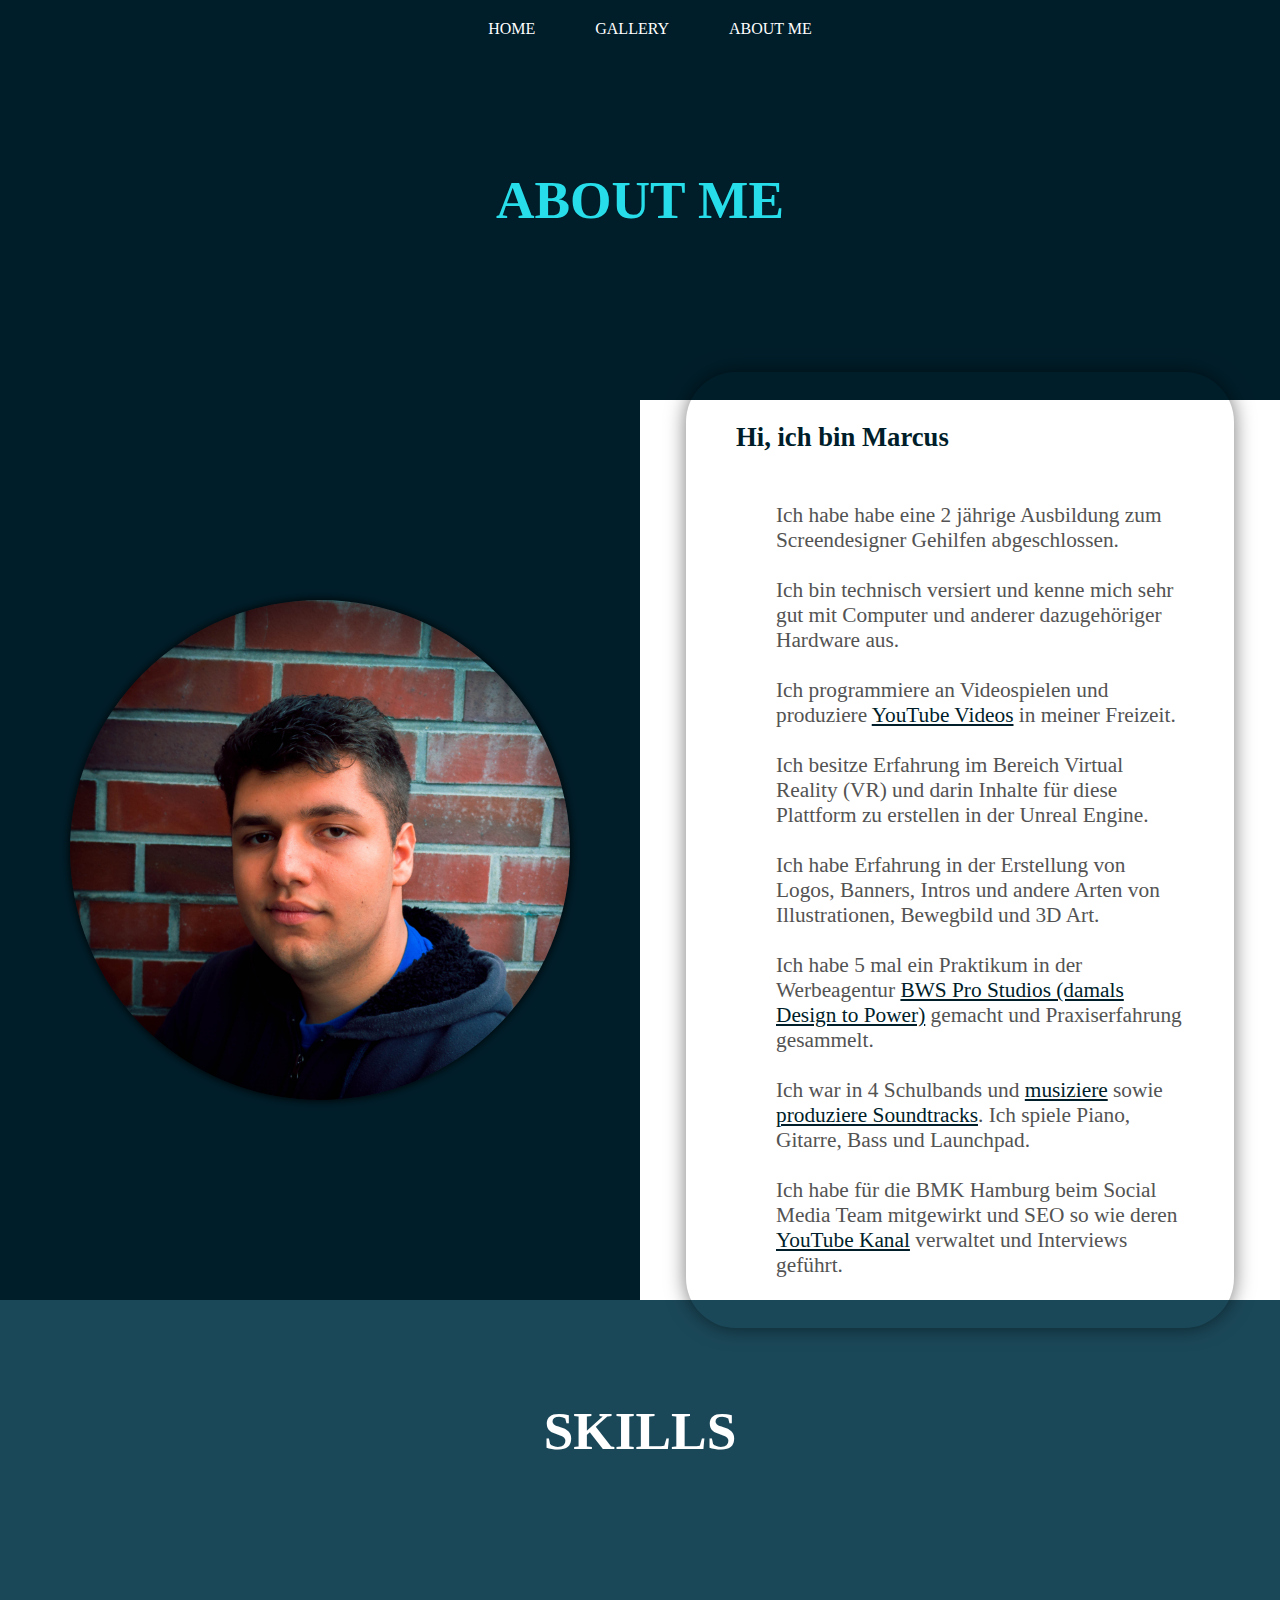
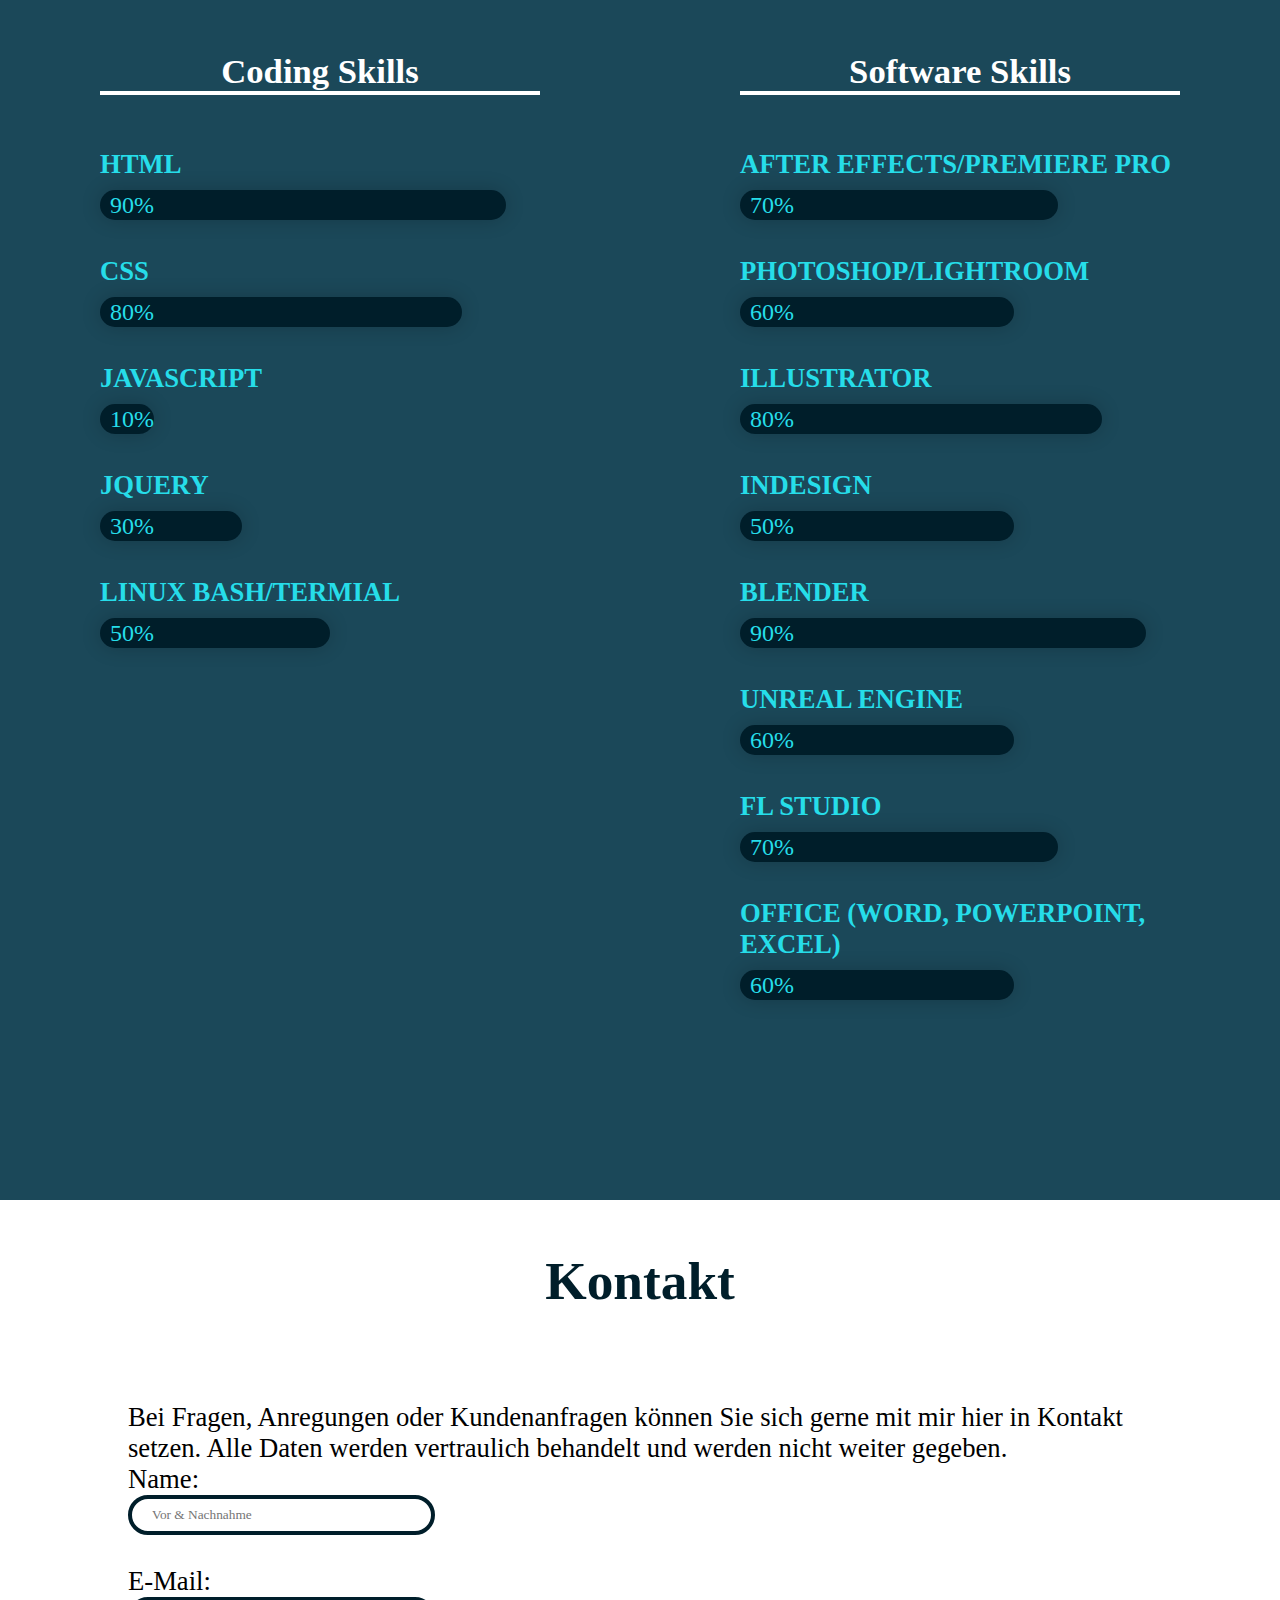
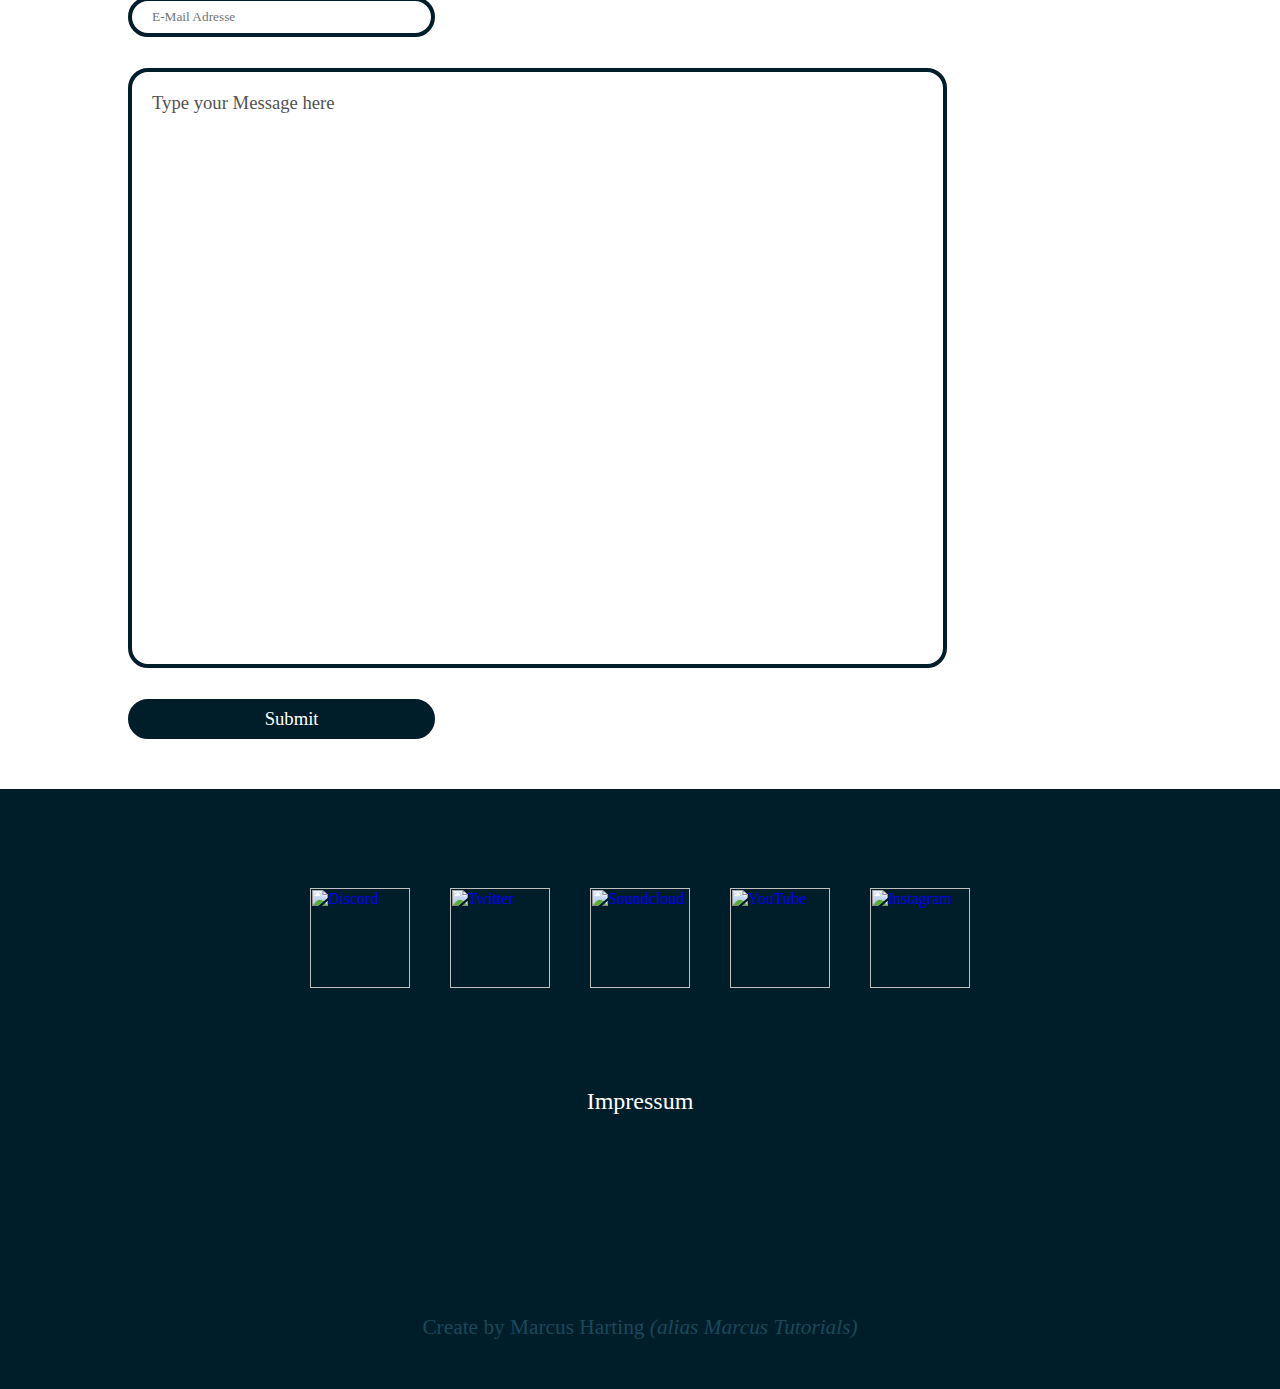
==== commit c81c2f37: "Update 18.06.2019" ====
--- a/PAGES/About_Me.html
+++ b/PAGES/About_Me.html
@@ -2,19 +2,19 @@
 
 <head>
 
-    <meta charset="utf-8">
-    <meta name="viewport" content="width=device-width, initial-scale=1.0">
-
-    <title>Marcus Portfolio / Impressum</title>
-
-
-    <!-- CSS -->
-    <link rel="stylesheet" href="../CSS/style.css">
-    <link rel="stylesheet" href="../CSS/function.css">
-
-    <!-- JS -->
-    <script type="text/javascript" src="../JS/Framework/jquery-3.3.1.min.js"></script>
-    <script type="text/javascript" src="../JS/Framework/lottie.js"></script>
+  <meta charset="utf-8">
+  <meta name="viewport" content="width=device-width, initial-scale=1.0">
+
+  <title>Marcus Portfolio / Impressum</title>
+
+
+  <!-- CSS -->
+  <link rel="stylesheet" href="../CSS/style.css">
+  <link rel="stylesheet" href="../CSS/function.css">
+
+  <!-- JS -->
+  <script type="text/javascript" src="../JS/Framework/jquery-3.3.1.min.js"></script>
+  <script type="text/javascript" src="../JS/Framework/lottie.js"></script>
 
 
 
@@ -22,273 +22,274 @@
 
 <body class="bodyBG">
 
-    <!--##########################################-->
-    <!--  NAVBAR  -->
-    <!--##########################################-->
-    <ul class="Navigation flex-w">
-
-        <div class="navicon"></div>
-
-        <li>
-            <a href="../index.html">
-                <div class="navbutton">HOME</div>
-            </a>
-        </li>
-        <li>
-            <a href="./Gallery.html">
-                <div class="navbutton">GALLERY</div>
-            </a>
-        </li>
-        <li>
-            <a href="./About_Me.html">
-                <div class="navbutton">ABOUT ME</div>
-            </a>
-        </li>
-    </ul>
-
-    <ul class="mobileNAV">
-        <li>
-            <a href="../index.html">
-                <div class="navbutton">HOME</div>
-            </a>
-        </li>
-        <li>
-            <a href="./Gallery.html">
-                <div class="navbutton">GALLERY</div>
-            </a>
-        </li>
-        <li>
-            <a href="./About_Me.html">
-                <div class="navbutton">ABOUT ME</div>
-            </a>
-        </li>
-    </ul>
-
-
-    <!--##########################################-->
-    <!--  HEADER  -->
-    <!--##########################################-->
-
-    <section class="HEADER">
-       
-       <div style="width: 100%; height: 100%;" class="flex-h">
-        <h1 class="HEADER-HEADLINE">ABOUT ME</h1>
+  <!--##########################################-->
+  <!--  NAVBAR  -->
+  <!--##########################################-->
+  <ul class="Navigation flex-w">
+
+    <div class="navicon"></div>
+
+    <li>
+      <a href="../index.html">
+        <div class="navbutton">HOME</div>
+      </a>
+    </li>
+    <li>
+      <a href="./Gallery.html">
+        <div class="navbutton">GALLERY</div>
+      </a>
+    </li>
+    <li>
+      <a href="./About_Me.html">
+        <div class="navbutton">ABOUT ME</div>
+      </a>
+    </li>
+  </ul>
+
+  <ul class="mobileNAV">
+    <li>
+      <a href="../index.html">
+        <div class="navbutton">HOME</div>
+      </a>
+    </li>
+    <li>
+      <a href="./Gallery.html">
+        <div class="navbutton">GALLERY</div>
+      </a>
+    </li>
+    <li>
+      <a href="./About_Me.html">
+        <div class="navbutton">ABOUT ME</div>
+      </a>
+    </li>
+  </ul>
+
+
+  <!--##########################################-->
+  <!--  HEADER  -->
+  <!--##########################################-->
+
+  <section class="HEADER">
+
+    <div style="width: 100%; height: 100%;" class="flex-h">
+      <h1 class="HEADER-HEADLINE">ABOUT ME</h1>
+    </div>
+  </section>
+
+
+  <!--##########################################-->
+  <!--  Über Mich  -->
+  <!--##########################################-->
+  <section class="About_Me flex-w">
+
+    <div class="ProfilBild flex-h">
+      <div class="flex-w">
+        <div class="PBild"></div>
+      </div>
+    </div>
+    <div class="Biografie flex-h">
+
+      <div class="flex-w">
+        <div class="TextBox1">
+          <b>Hi, ich bin Marcus</b>
+
+          <br>
+          <br>
+          <br>
+          <div style="margin-left: 40px;">
+            Ich habe habe eine 2 jährige Ausbildung zum Screendesigner Gehilfen abgeschlossen.
+            <br><br> Ich bin technisch versiert und kenne mich sehr gut mit Computer und anderer dazugehöriger Hardware aus.
+            <br><br> Ich programmiere an Videospielen und produziere <a target="_blank" href="https://www.youtube.com/user/MarcusTutorials1">YouTube Videos</a> in meiner Freizeit.
+            <br><br> Ich besitze Erfahrung im Bereich Virtual Reality (VR) und darin Inhalte für diese Plattform zu erstellen in der Unreal Engine.
+            <br><br> Ich habe Erfahrung in der Erstellung von Logos, Banners, Intros und andere Arten von Illustrationen, Bewegbild und 3D Art.
+            <br><br> Ich habe 5 mal ein Praktikum in der Werbeagentur <a target="_blank" href="http://www.bws-prostudios.de">BWS Pro Studios (damals Design to Power)</a> gemacht und Praxiserfahrung gesammelt.
+            <br><br> Ich war in 4 Schulbands und <a target="_blank" href="https://www.youtube.com/playlist?list=PLqmiwhurE8CEbu4eb_SlxcdbXqAqHYiXd">musiziere</a> sowie <a target="_blank" href="https://soundcloud.com/marcus-tutorials">produziere Soundtracks</a>. Ich spiele Piano, Gitarre, Bass und Launchpad.
+            <br><br> Ich habe für die BMK Hamburg beim Social Media Team mitgewirkt und SEO so wie deren <a target="_blank" href="https://www.youtube.com/channel/UCkZp-G3q2ND_bTkbISELrMg">YouTube Kanal</a> verwaltet und Interviews geführt.
+          </div>
         </div>
-    </section>
-
-
-    <!--##########################################-->
-    <!--  Über Mich  -->
-    <!--##########################################-->
-    <section class="About_Me flex-w">
-
-        <div class="ProfilBild flex-h">
-            <div class="flex-w">
-                <div class="PBild"></div>
-            </div>
-        </div>
-        <div class="Biografie flex-h">
-
-            <div class="flex-w">
-                <div class="TextBox1">
-                    <b>Hi, ich bin Marcus</b>
-
-                    <br>
-                    <br>
-                    <br>
-                    <div style="margin-left: 40px;">
-                        Ich habe habe eine Ausbildung zum Screendesigner abgeschlossen.
-                        <br><br> Ich bin technisch versiert und kenne mich sehr gut mit Technik und Computer aus.
-                        <br><br> Ich programmiere an Videospielen und produziere YouTube Videos in meiner Freizeit.
-                        <br><br> Ich habe für Kunden und Bekannten Logos, Banners, Intros und andere Arten von Illustrationen, Bewegbild und 3D Models kreiert.
-                        <br><br> Ich habe 5 mal ein Praktikum in der Werbeagentur BWS Pro Studios/Design to Power gemacht und Praxiserfahrung gesammelt.
-                        <br><br> Ich war bei 4 Schulbands und musiziere sowie produziere Soundtracks. Ich spiele Piano, Gitarre, Bass, Launchpad und Mundharmonika.
-                        <br><br> Ich habe für die BMK Hamburg beim Social Media Team mitgewirkt und SEO so wie deren YouTube Kanal verwaltet und Interviews geführt.
-                    </div>
-                </div>
-
-            </div>
-
-        </div>
-
-
-    </section>
-
-
-    <section class="Skills">
-        <div class="space2"></div>
-        <h5>SKILLS</h5>
-        <div class="flexSKILLS flex-w">
-            <div class="SkillsSpalte">
-
-                <h4>Coding Skills</h4>
-                <br>
-                <br>
-                <br>
-
-                <b>HTML</b>
-                <br>
-                <div style="width: 90%;">90%</div>
-
-                <br><br>
-
-                <b>CSS</b>
-                <br>
-                <div style="width: 80%;">80%</div>
-
-                <br><br>
-
-                <b>JAVASCRIPT</b>
-                <br>
-                <div style="width: 10%;">10%</div>
-
-                <br><br>
-
-                <b>JQUERY</b>
-                <br>
-                <div style="width: 30%;">30%</div>
-
-                <br><br>
-
-                <b>LINUX BASH/TERMIAL</b>
-                <br>
-                <div style="width: 50%;">50%</div>
-
-                <br><br>
-
-            </div>
-
-
-            <div class="SkillsSpalte">
-                <h4>Software Skills</h4>
-                <br>
-                <br>
-                <br>
-
-
-                <b>AFTER EFFECTS/PREMIERE PRO</b>
-                <br>
-                <div style="width: 70%;">70%</div>
-
-                <br><br>
-
-                <b>PHOTOSHOP/LIGHTROOM</b>
-                <br>
-                <div style="width: 60%;">60%</div>
-
-                <br><br>
-
-                <b>ILLUSTRATOR</b>
-                <br>
-                <div style="width: 80%;">80%</div>
-
-                <br><br>
-
-                <b>INDESIGN</b>
-                <br>
-                <div style="width: 60%;">50%</div>
-
-                <br><br>
-
-                <b>BLENDER</b>
-                <br>
-                <div style="width: 90%;">90%</div>
-
-                <br><br>
-
-                <b>UNREAL ENGINE</b>
-                <br>
-                <div style="width: 60%;">60%</div>
-
-                <br><br>
-
-                <b>FL STUDIO</b>
-                <br>
-                <div style="width: 70%;">70%</div>
-
-                <br><br>
-
-                <b>OFFICE (WORD, POWERPOINT, EXCEL)</b>
-                <br>
-                <div style="width: 60%;">60%</div>
-
-
-            </div>
-        </div>
-    </section>
-
-    
-    
-    <section class="Kontakt flex-w">
-      
-      
-       
-       <form action="" class="flex-h">
-          
-          <h2>Kontakt</h2>
-          
-          <div>
-              Bei Fragen, Anregungen oder Kundenanfragen können Sie sich gerne mit mir hier in Kontakt setzen. Alle Daten werden vertraulich behandelt und werden nicht weiter gegeben.  
-          </div>
-          
-           Name: <input type="name" name="Vor/NachName" placeholder="Vor & Nachnahme">
-           <br>
-           E-Mail: <input type="email" placeholder="E-Mail Adresse">
-           <br>
-           <textarea name="" id="" cols="30" rows="10" placeholder="Type your Message here"></textarea>
-           
-           <br>
-           <input type="submit" class="Absenden">
-       </form>
-        
-    </section>
-
-    <!--##########################################-->
-    <!--  Footer  -->
-    <!--##########################################-->
-    <footer class=flex-h>
-
-
-        <div class="footer_IconRay flex-w">
-
-            <!--Discord-->
-            <a href="https://discord.gg/FVSVgQE">
-           <img src="../IMG/Icons/Social_Icon/discord.svg" alt="Discord"></a>
-
-            <!--Twitter-->
-            <a href="https://twitter.com/MarcusTutorials/"> 
-           <img src="../IMG/Icons/Social_Icon/twitter.svg" alt="Twitter"></a>
-
-            <!--Soundcloud-->
-            <a href="https://soundcloud.com/marcus-tutorials"> 
-            <img src="../IMG/Icons/Social_Icon/soundcloud.svg" alt="Soundcloud"></a>
-
-            <!--YouTube-->
-            <a href="https://www.youtube.com/user/MarcusTutorials1/"> 
-           <img src="../IMG/Icons/Social_Icon/youtube.svg" alt="YouTube"></a>
-
-            <!--Instagram--><a href="https://www.instagram.com/marcustutorials/">
-            <img src="../IMG/Icons/Social_Icon/instagram.svg" alt="Instagram"></a>
-
-        </div>
-        <div class="space2"></div>
-
-        <div style="width: 100%" class="flex-w">
-            <a href="Impressum.html" class="ImpressumButton">Impressum</a></div>
-
-        <div class="space3"></div>
-
-        <div class="title-footer">
-            Create by Marcus Harting <i>(alias Marcus Tutorials)</i>
-        </div>
-
-
-    </footer>
-
-
-    <!-- JS -->
-
-    <script type="text/javascript" src="../JS/script.js"></script>
+
+      </div>
+
+    </div>
+
+
+  </section>
+
+
+  <section class="Skills">
+    <div class="space2"></div>
+    <h5>SKILLS</h5>
+    <div class="flexSKILLS flex-w">
+      <div class="SkillsSpalte">
+
+        <h4>Coding Skills</h4>
+        <br>
+        <br>
+        <br>
+
+        <b>HTML</b>
+        <br>
+        <div style="width: 90%;">90%</div>
+
+        <br><br>
+
+        <b>CSS</b>
+        <br>
+        <div style="width: 80%;">80%</div>
+
+        <br><br>
+
+        <b>JAVASCRIPT</b>
+        <br>
+        <div style="width: 10%;">10%</div>
+
+        <br><br>
+
+        <b>JQUERY</b>
+        <br>
+        <div style="width: 30%;">30%</div>
+
+        <br><br>
+
+        <b>LINUX BASH/TERMIAL</b>
+        <br>
+        <div style="width: 50%;">50%</div>
+
+        <br><br>
+
+      </div>
+
+
+      <div class="SkillsSpalte">
+        <h4>Software Skills</h4>
+        <br>
+        <br>
+        <br>
+
+
+        <b>AFTER EFFECTS/PREMIERE PRO</b>
+        <br>
+        <div style="width: 70%;">70%</div>
+
+        <br><br>
+
+        <b>PHOTOSHOP/LIGHTROOM</b>
+        <br>
+        <div style="width: 60%;">60%</div>
+
+        <br><br>
+
+        <b>ILLUSTRATOR</b>
+        <br>
+        <div style="width: 80%;">80%</div>
+
+        <br><br>
+
+        <b>INDESIGN</b>
+        <br>
+        <div style="width: 60%;">50%</div>
+
+        <br><br>
+
+        <b>BLENDER</b>
+        <br>
+        <div style="width: 90%;">90%</div>
+
+        <br><br>
+
+        <b>UNREAL ENGINE</b>
+        <br>
+        <div style="width: 60%;">60%</div>
+
+        <br><br>
+
+        <b>FL STUDIO</b>
+        <br>
+        <div style="width: 70%;">70%</div>
+
+        <br><br>
+
+        <b>OFFICE (WORD, POWERPOINT, EXCEL)</b>
+        <br>
+        <div style="width: 60%;">60%</div>
+
+
+      </div>
+    </div>
+  </section>
+
+
+
+  <section class="Kontakt flex-w">
+
+
+
+    <form action="" class="flex-h">
+
+      <h2>Kontakt</h2>
+
+      <div>
+        Bei Fragen, Anregungen oder Kundenanfragen können Sie sich gerne mit mir hier in Kontakt setzen. Alle Daten werden vertraulich behandelt und werden nicht weiter gegeben.
+      </div>
+
+      Name: <input type="name" name="Vor/NachName" placeholder="Vor & Nachnahme">
+      <br>
+      E-Mail: <input type="email" placeholder="E-Mail Adresse">
+      <br>
+      <textarea name="" id="" cols="30" rows="10" placeholder="Type your Message here"></textarea>
+
+      <br>
+      <input type="submit" class="Absenden">
+    </form>
+
+  </section>
+
+  <!--##########################################-->
+  <!--  Footer  -->
+  <!--##########################################-->
+  <footer class=flex-h>
+
+
+    <div class="footer_IconRay flex-w">
+
+      <!--Discord-->
+      <a href="https://discord.gg/FVSVgQE">
+        <img src="../IMG/Icons/Social_Icon/discord.svg" alt="Discord"></a>
+
+      <!--Twitter-->
+      <a href="https://twitter.com/MarcusTutorials/">
+        <img src="../IMG/Icons/Social_Icon/twitter.svg" alt="Twitter"></a>
+
+      <!--Soundcloud-->
+      <a href="https://soundcloud.com/marcus-tutorials">
+        <img src="../IMG/Icons/Social_Icon/soundcloud.svg" alt="Soundcloud"></a>
+
+      <!--YouTube-->
+      <a href="https://www.youtube.com/user/MarcusTutorials1/">
+        <img src="../IMG/Icons/Social_Icon/youtube.svg" alt="YouTube"></a>
+
+      <!--Instagram--><a href="https://www.instagram.com/marcustutorials/">
+        <img src="../IMG/Icons/Social_Icon/instagram.svg" alt="Instagram"></a>
+
+    </div>
+    <div class="space2"></div>
+
+    <div style="width: 100%" class="flex-w">
+      <a href="Impressum.html" class="ImpressumButton">Impressum</a></div>
+
+    <div class="space3"></div>
+
+    <div class="title-footer">
+      Create by Marcus Harting <i>(alias Marcus Tutorials)</i>
+    </div>
+
+
+  </footer>
+
+
+  <!-- JS -->
+
+  <script type="text/javascript" src="../JS/script.js"></script>
 </body>
 
 
--- a/CSS/style.css
+++ b/CSS/style.css
@@ -535,6 +535,9 @@
       -ms-flex-pack: center;
           justify-content: center; }
 
+.THEMA > a {
+  text-decoration: none; }
+
 .thementext {
   padding: 20px;
   font-family: Roboto-R;
--- a/CSS/function.css
+++ b/CSS/function.css
@@ -197,6 +197,9 @@
           box-shadow: 0px 0px 20px rgba(0, 0, 0, 0.53);
   border-radius: 50px; }
 
+.TextBox1 a {
+  color: #001E2A; }
+
 .TextBox1 b {
   font-size: 20pt;
   color: #001E2A; }
@@ -210,4 +213,18 @@
 section {
   width: 100%; }
 
+/*----------------------------------*/
+/* Animation */
+/*----------------------------------*/
+.FadeIn {
+  -webkit-transform: scale(1);
+          transform: scale(1); }
+
+.FadeOut {
+  -webkit-transform: scale(0);
+          transform: scale(0); }
+
+.none {
+  display: none; }
+
 /*# sourceMappingURL=function.css.map */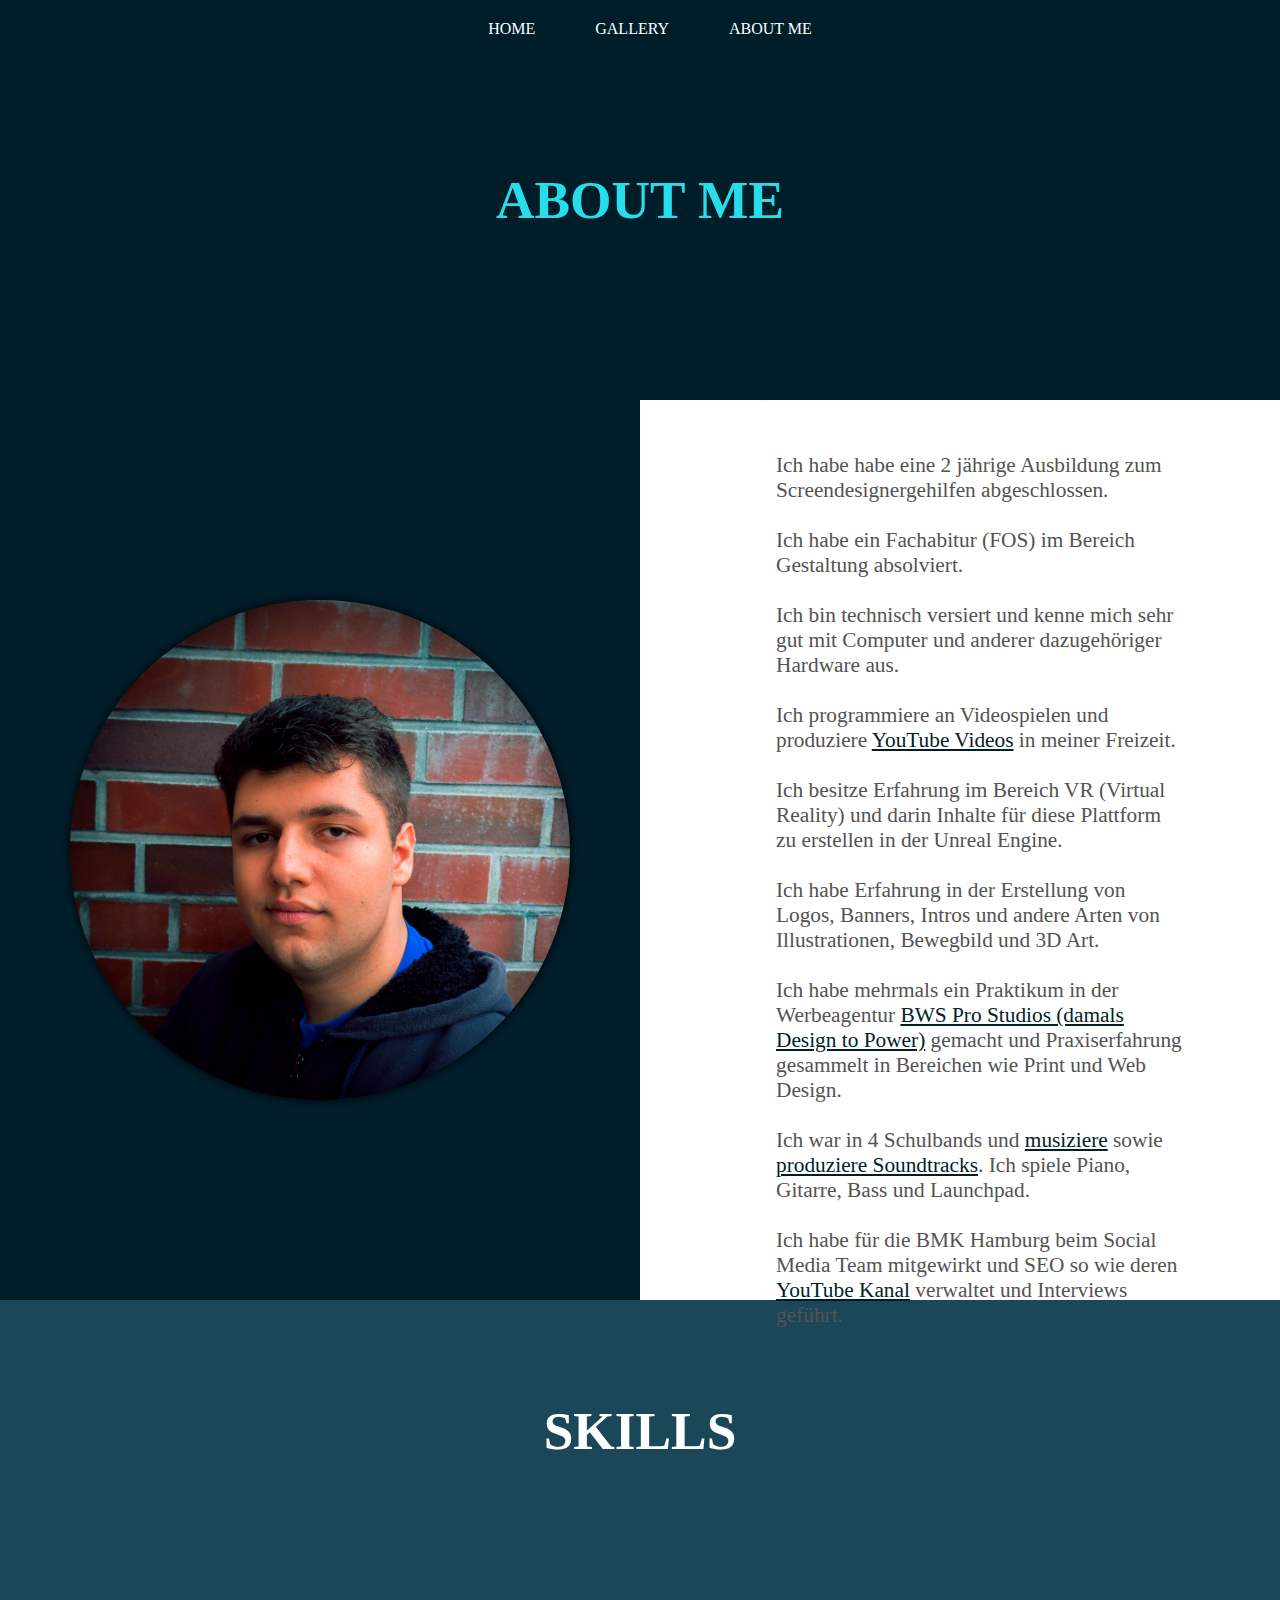
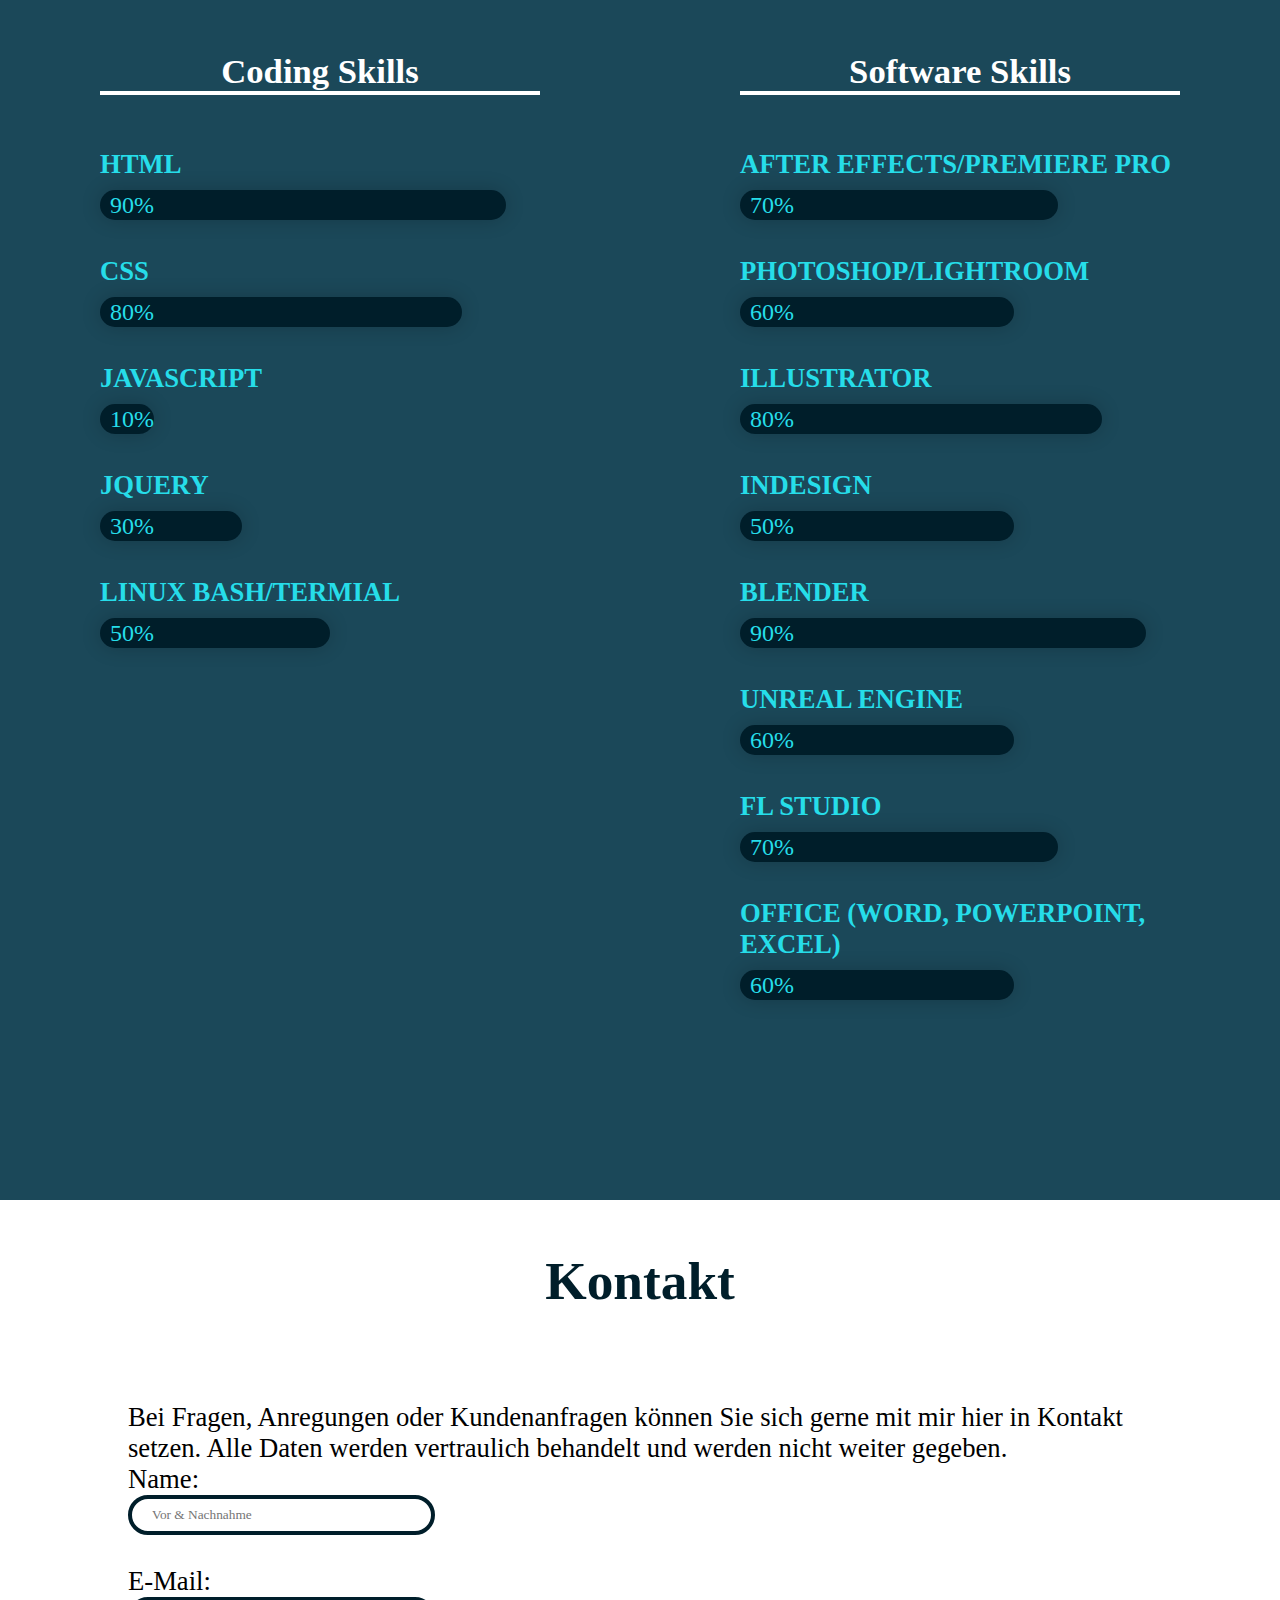
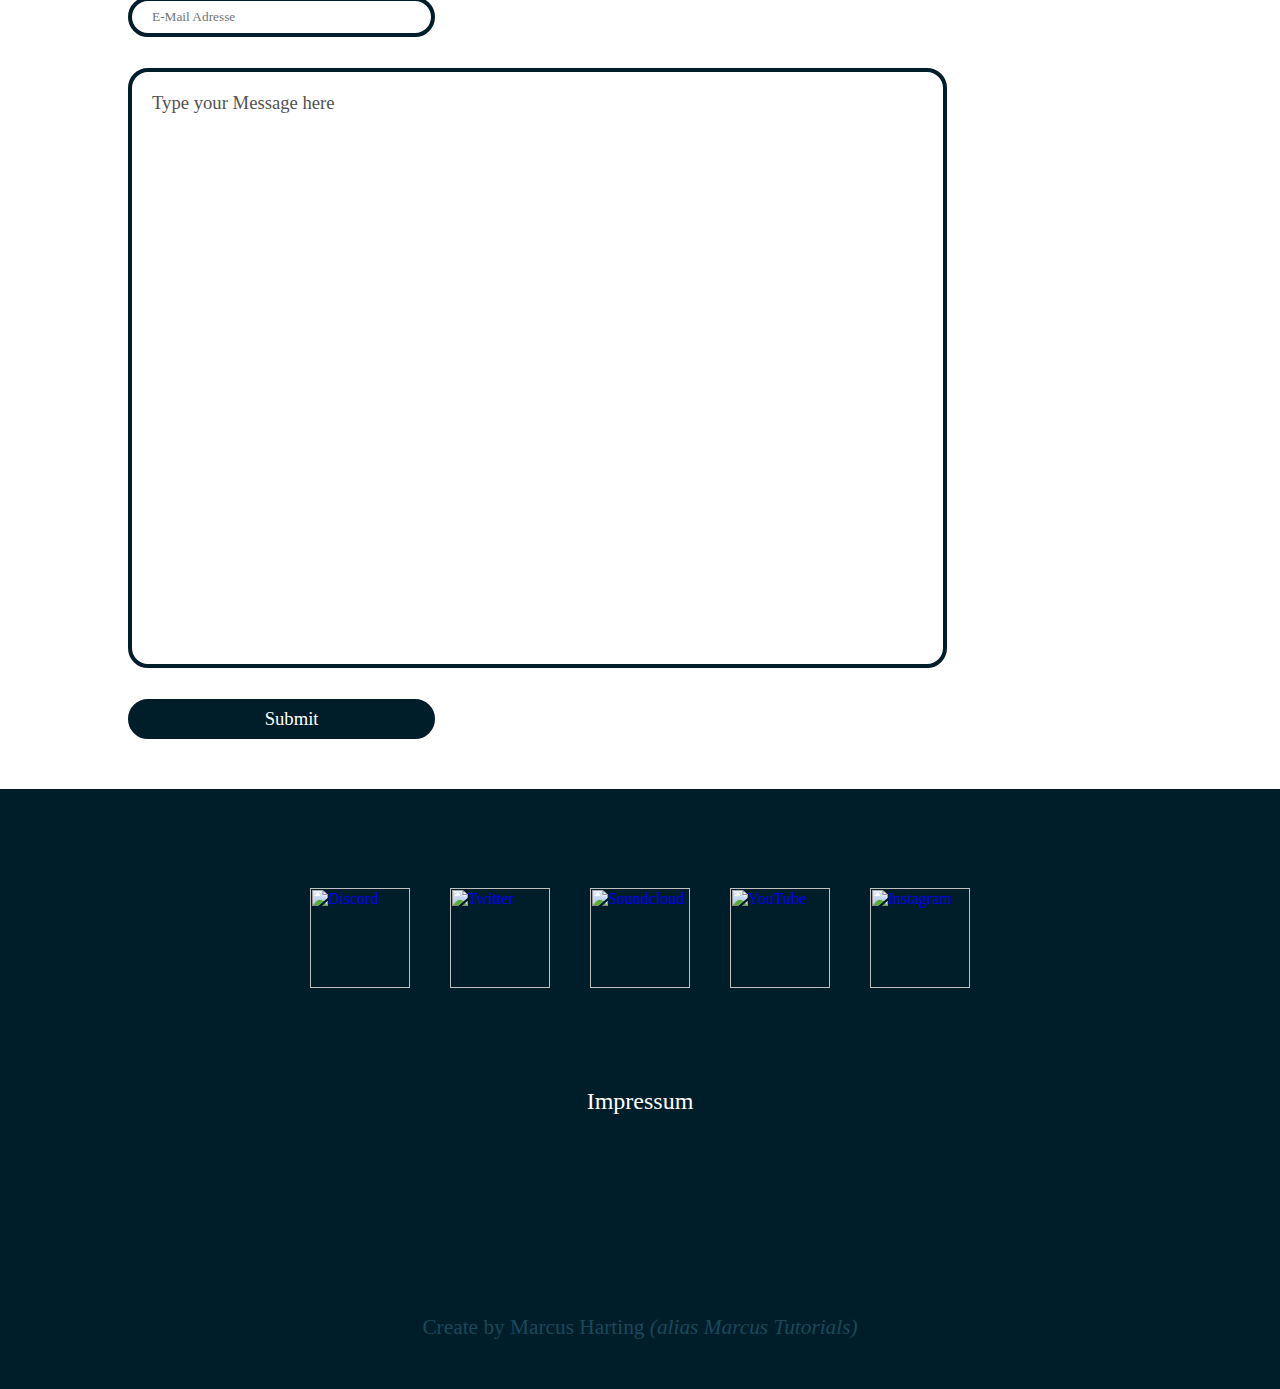
==== commit 2f5f9c21: "Gallery Update + Fix 19.06.2019" ====
--- a/PAGES/About_Me.html
+++ b/PAGES/About_Me.html
@@ -97,12 +97,14 @@
           <br>
           <br>
           <div style="margin-left: 40px;">
-            Ich habe habe eine 2 jährige Ausbildung zum Screendesigner Gehilfen abgeschlossen.
+            Ich habe habe eine 2 jährige Ausbildung zum Screendesignergehilfen abgeschlossen.
+            
+            <br><br> Ich habe ein Fachabitur (FOS) im Bereich Gestaltung absolviert.
             <br><br> Ich bin technisch versiert und kenne mich sehr gut mit Computer und anderer dazugehöriger Hardware aus.
             <br><br> Ich programmiere an Videospielen und produziere <a target="_blank" href="https://www.youtube.com/user/MarcusTutorials1">YouTube Videos</a> in meiner Freizeit.
-            <br><br> Ich besitze Erfahrung im Bereich Virtual Reality (VR) und darin Inhalte für diese Plattform zu erstellen in der Unreal Engine.
+            <br><br> Ich besitze Erfahrung im Bereich VR (Virtual Reality) und darin Inhalte für diese Plattform zu erstellen in der Unreal Engine.
             <br><br> Ich habe Erfahrung in der Erstellung von Logos, Banners, Intros und andere Arten von Illustrationen, Bewegbild und 3D Art.
-            <br><br> Ich habe 5 mal ein Praktikum in der Werbeagentur <a target="_blank" href="http://www.bws-prostudios.de">BWS Pro Studios (damals Design to Power)</a> gemacht und Praxiserfahrung gesammelt.
+            <br><br> Ich habe mehrmals ein Praktikum in der Werbeagentur <a target="_blank" href="http://www.bws-prostudios.de">BWS Pro Studios (damals Design to Power)</a> gemacht und Praxiserfahrung gesammelt in Bereichen wie Print und Web Design.
             <br><br> Ich war in 4 Schulbands und <a target="_blank" href="https://www.youtube.com/playlist?list=PLqmiwhurE8CEbu4eb_SlxcdbXqAqHYiXd">musiziere</a> sowie <a target="_blank" href="https://soundcloud.com/marcus-tutorials">produziere Soundtracks</a>. Ich spiele Piano, Gitarre, Bass und Launchpad.
             <br><br> Ich habe für die BMK Hamburg beim Social Media Team mitgewirkt und SEO so wie deren <a target="_blank" href="https://www.youtube.com/channel/UCkZp-G3q2ND_bTkbISELrMg">YouTube Kanal</a> verwaltet und Interviews geführt.
           </div>
--- a/CSS/style.css
+++ b/CSS/style.css
@@ -992,7 +992,20 @@
 
 .imageboxes:hover {
   -webkit-transform: scale(1.1);
-          transform: scale(1.1); }
+          transform: scale(1.1);
+  opacity: 0.8;
+  -webkit-box-shadow: 0px 0px 20px rgba(0, 0, 0, 0.5);
+          box-shadow: 0px 0px 20px rgba(0, 0, 0, 0.5); }
+
+.NoZoom {
+  -webkit-transform: scale(1);
+          transform: scale(1);
+  opacity: 1; }
+
+.NoZoom:hover {
+  opacity: 1;
+  -webkit-transform: scale(1);
+          transform: scale(1); }
 
 .imagelink {
   margin: 5px;
@@ -1008,11 +1021,6 @@
 .imagelink:hover {
   z-index: 10;
   background-color: white; }
-
-.imageboxes:hover {
-  opacity: 0.8;
-  -webkit-box-shadow: 0px 0px 20px rgba(0, 0, 0, 0.5);
-          box-shadow: 0px 0px 20px rgba(0, 0, 0, 0.5); }
 
 .GalleryWrap {
   -ms-flex-wrap: wrap;
--- a/CSS/function.css
+++ b/CSS/function.css
@@ -116,6 +116,9 @@
 .p3 {
   padding: 20px; }
 
+.p4 {
+  padding: 20px 20% 20px 20%; }
+
 .m1 {
   margin: 20px; }
 
@@ -192,10 +195,7 @@
   font-size: 16pt;
   color: #535353;
   padding: 50px;
-  width: 70%;
-  -webkit-box-shadow: 0px 0px 20px rgba(0, 0, 0, 0.53);
-          box-shadow: 0px 0px 20px rgba(0, 0, 0, 0.53);
-  border-radius: 50px; }
+  width: 70%; }
 
 .TextBox1 a {
   color: #001E2A; }
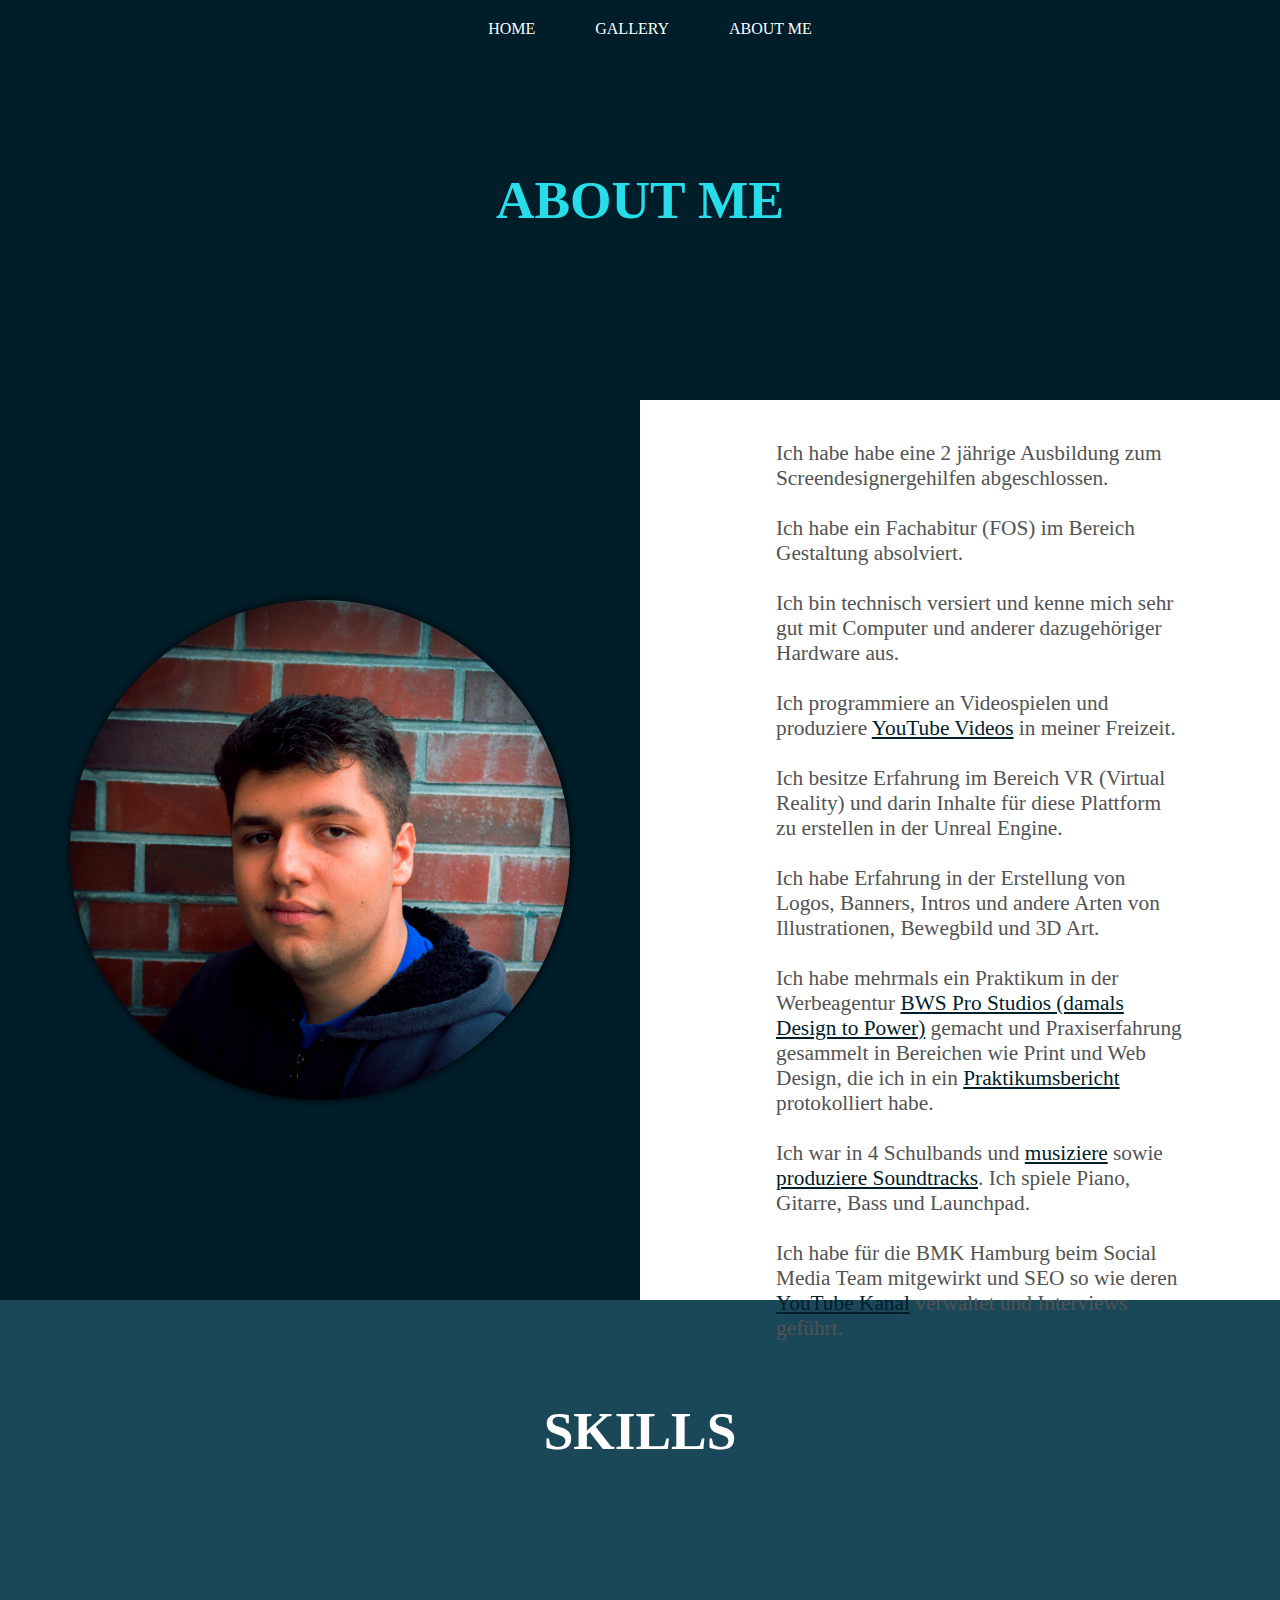
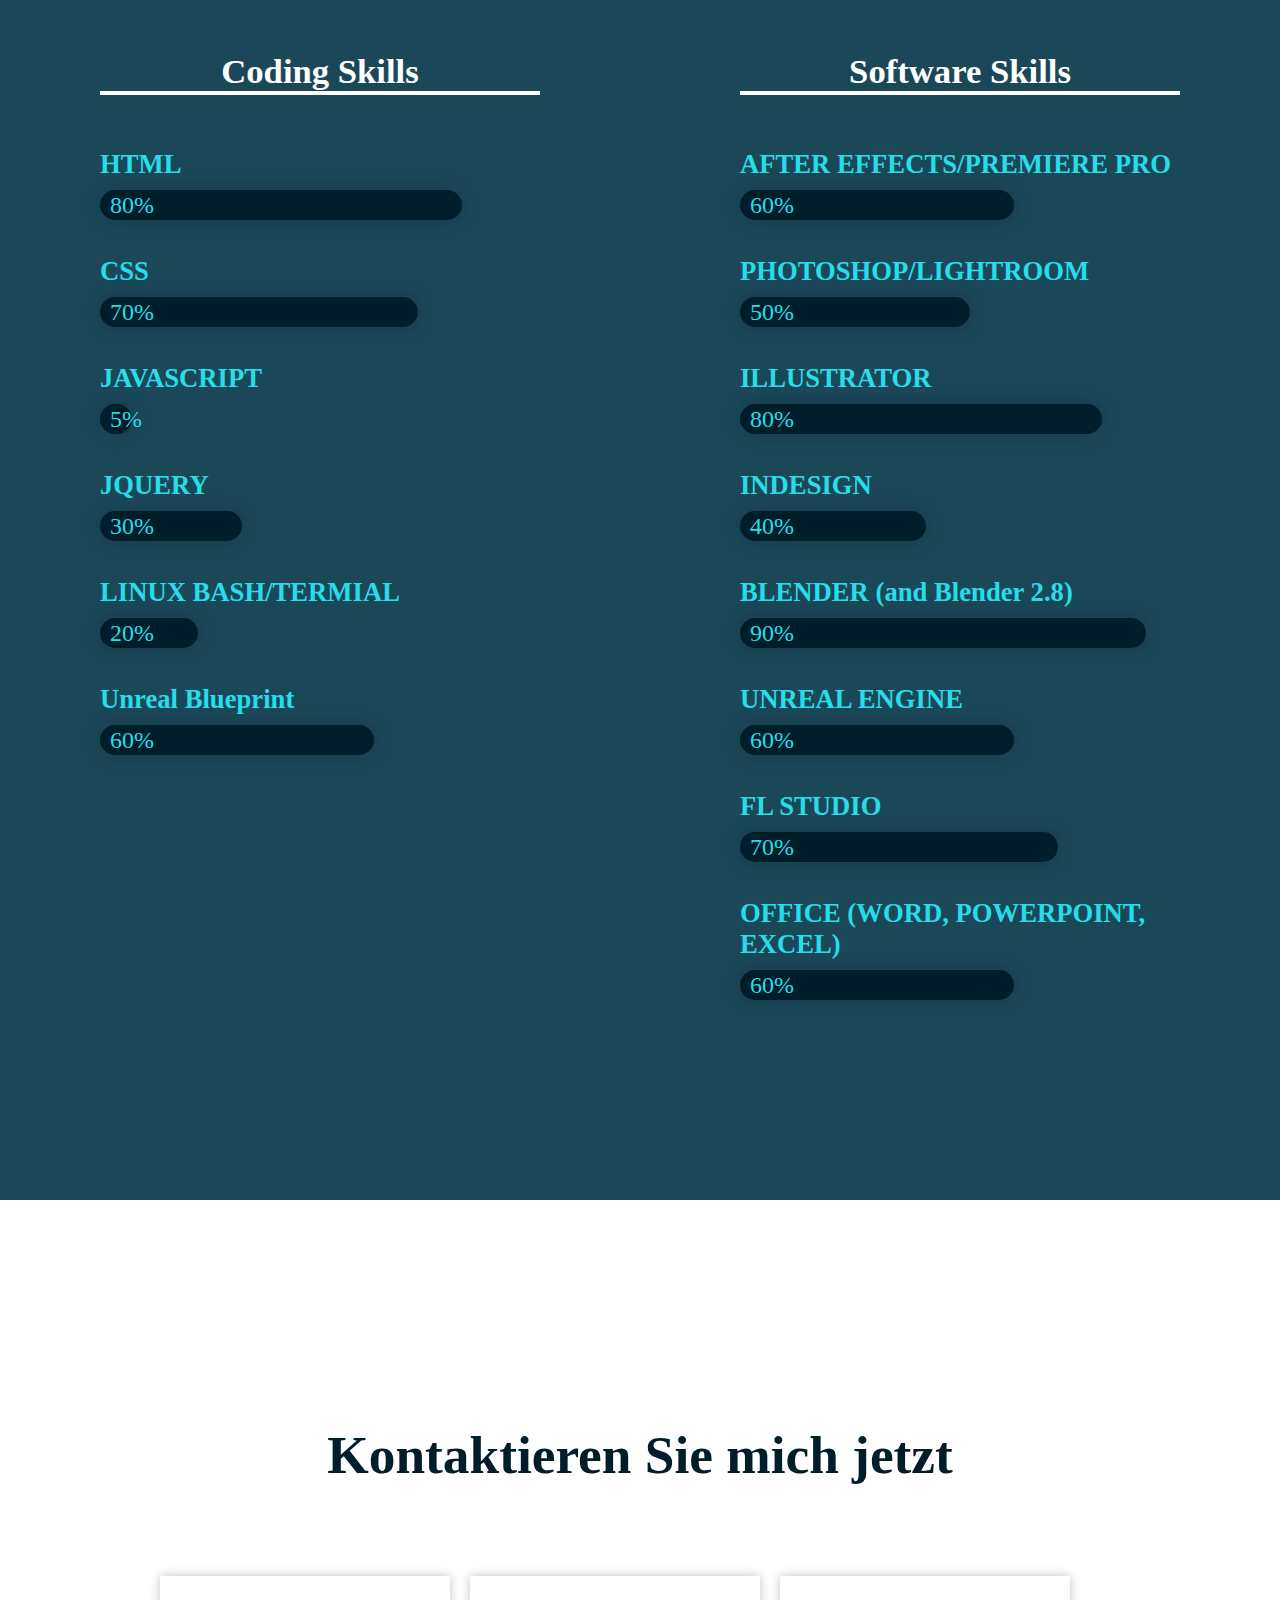
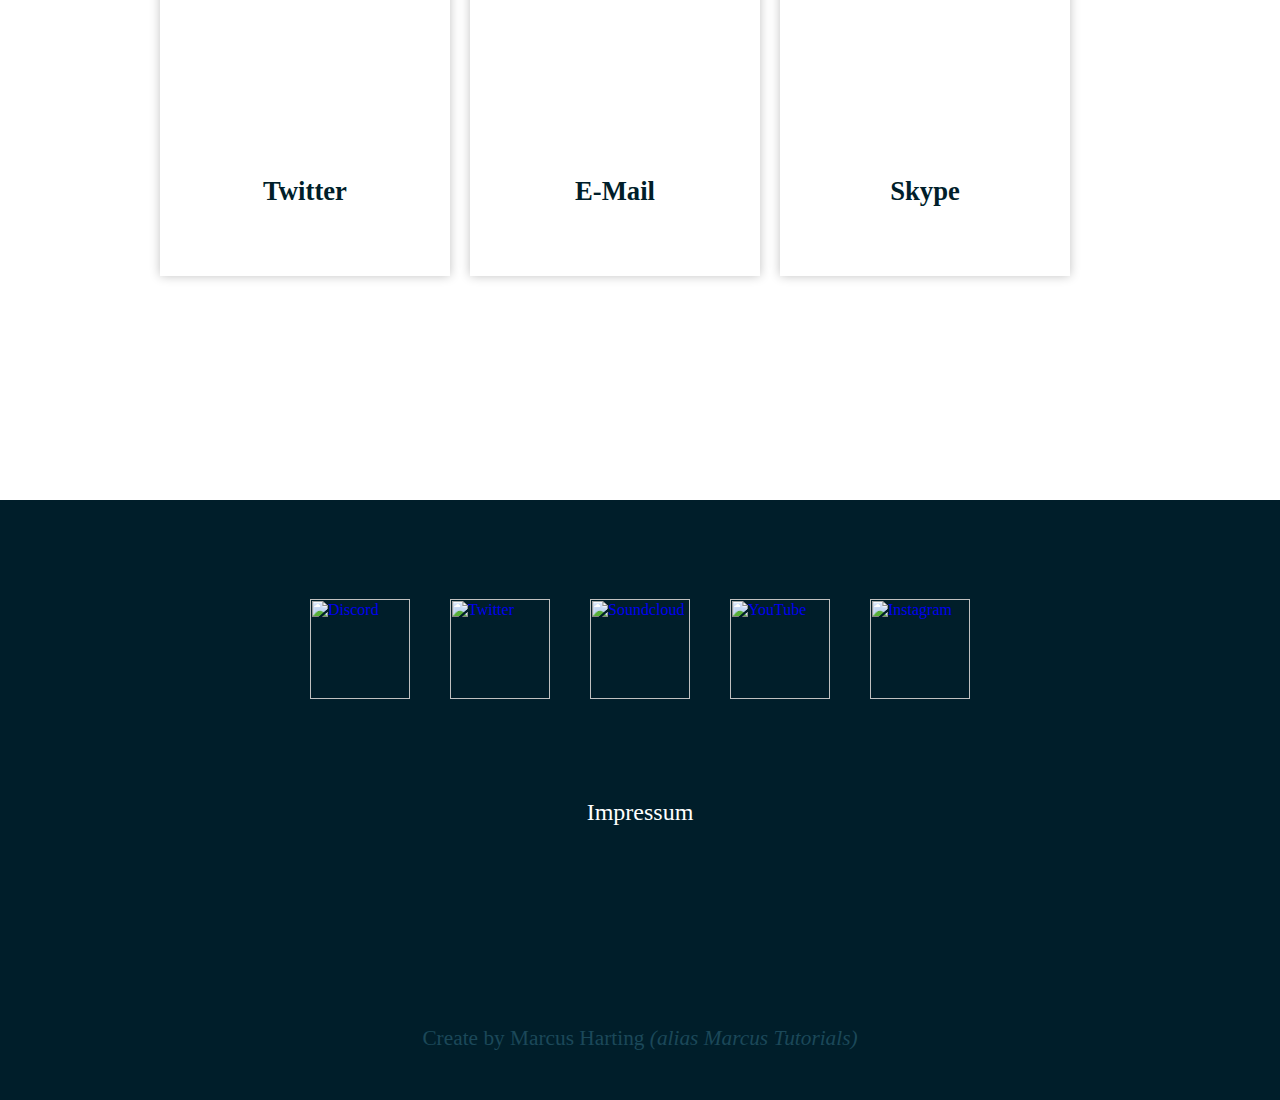
==== commit 0cbdcdca: "Gallery Update + Ergänzung About Me" ====
--- a/PAGES/About_Me.html
+++ b/PAGES/About_Me.html
@@ -2,19 +2,38 @@
 
 <head>
 
-  <meta charset="utf-8">
-  <meta name="viewport" content="width=device-width, initial-scale=1.0">
-
-  <title>Marcus Portfolio / Impressum</title>
-
-
-  <!-- CSS -->
-  <link rel="stylesheet" href="../CSS/style.css">
-  <link rel="stylesheet" href="../CSS/function.css">
-
-  <!-- JS -->
-  <script type="text/javascript" src="../JS/Framework/jquery-3.3.1.min.js"></script>
-  <script type="text/javascript" src="../JS/Framework/lottie.js"></script>
+    <meta charset="utf-8">
+    <meta name="theme-color" content="#001E2A">
+    <meta name="viewport" content="width=device-width, initial-scale=1.0">
+    
+     <!-- FAVICON -->
+    <link rel="apple-touch-icon" sizes="57x57" href="../IMG/Icons/Favicon/apple-icon-57x57.png">
+    <link rel="apple-touch-icon" sizes="60x60" href="../IMG/Icons/Favicon/apple-icon-60x60.png">
+    <link rel="apple-touch-icon" sizes="72x72" href="../IMG/Icons/Favicon/apple-icon-72x72.png">
+    <link rel="apple-touch-icon" sizes="76x76" href="../IMG/Icons/Favicon/apple-icon-76x76.png">
+    <link rel="apple-touch-icon" sizes="114x114" href="../IMG/Icons/Favicon/apple-icon-114x114.png">
+    <link rel="apple-touch-icon" sizes="120x120" href="../IMG/Icons/Favicon/apple-icon-120x120.png">
+    <link rel="apple-touch-icon" sizes="144x144" href="../IMG/Icons/Favicon/apple-icon-144x144.png">
+    <link rel="apple-touch-icon" sizes="152x152" href="../IMG/Icons/Favicon/apple-icon-152x152.png">
+    <link rel="apple-touch-icon" sizes="180x180" href="../IMG/Icons/Favicon/apple-icon-180x180.png">
+    <link rel="icon" type="image/png" sizes="192x192" href="../IMG/Icons/Favicon/android-icon-192x192.png">
+    <link rel="icon" type="image/png" sizes="32x32" href="../IMG/Icons/Favicon/favicon-32x32.png">
+    <link rel="icon" type="image/png" sizes="96x96" href="../IMG/Icons/Favicon/favicon-96x96.png">
+    <link rel="icon" type="image/png" sizes="16x16" href="../IMG/Icons/Favicon/favicon-16x16.png">
+    <link rel="manifest" href="../IMG/Icons/Favicon/manifest.json">
+    <meta name="msapplication-TileColor" content="#001E2A">
+    <meta name="msapplication-TileImage" content="../IMG/Icons/Favicon/ms-icon-144x144.png">
+
+    <title>Marcus Portfolio / Impressum</title>
+
+
+    <!-- CSS -->
+    <link rel="stylesheet" href="../CSS/style.css">
+    <link rel="stylesheet" href="../CSS/function.css">
+
+    <!-- JS -->
+    <script type="text/javascript" src="../JS/Framework/jquery-3.3.1.min.js"></script>
+    <script type="text/javascript" src="../JS/Framework/lottie.js"></script>
 
 
 
@@ -22,278 +41,303 @@
 
 <body class="bodyBG">
 
-  <!--##########################################-->
-  <!--  NAVBAR  -->
-  <!--##########################################-->
-  <ul class="Navigation flex-w">
-
-    <div class="navicon"></div>
-
-    <li>
-      <a href="../index.html">
-        <div class="navbutton">HOME</div>
-      </a>
-    </li>
-    <li>
-      <a href="./Gallery.html">
-        <div class="navbutton">GALLERY</div>
-      </a>
-    </li>
-    <li>
-      <a href="./About_Me.html">
-        <div class="navbutton">ABOUT ME</div>
-      </a>
-    </li>
-  </ul>
-
-  <ul class="mobileNAV">
-    <li>
-      <a href="../index.html">
-        <div class="navbutton">HOME</div>
-      </a>
-    </li>
-    <li>
-      <a href="./Gallery.html">
-        <div class="navbutton">GALLERY</div>
-      </a>
-    </li>
-    <li>
-      <a href="./About_Me.html">
-        <div class="navbutton">ABOUT ME</div>
-      </a>
-    </li>
-  </ul>
-
-
-  <!--##########################################-->
-  <!--  HEADER  -->
-  <!--##########################################-->
-
-  <section class="HEADER">
-
-    <div style="width: 100%; height: 100%;" class="flex-h">
-      <h1 class="HEADER-HEADLINE">ABOUT ME</h1>
-    </div>
-  </section>
-
-
-  <!--##########################################-->
-  <!--  Über Mich  -->
-  <!--##########################################-->
-  <section class="About_Me flex-w">
-
-    <div class="ProfilBild flex-h">
-      <div class="flex-w">
-        <div class="PBild"></div>
-      </div>
-    </div>
-    <div class="Biografie flex-h">
-
-      <div class="flex-w">
-        <div class="TextBox1">
-          <b>Hi, ich bin Marcus</b>
-
-          <br>
-          <br>
-          <br>
-          <div style="margin-left: 40px;">
-            Ich habe habe eine 2 jährige Ausbildung zum Screendesignergehilfen abgeschlossen.
-            
-            <br><br> Ich habe ein Fachabitur (FOS) im Bereich Gestaltung absolviert.
-            <br><br> Ich bin technisch versiert und kenne mich sehr gut mit Computer und anderer dazugehöriger Hardware aus.
-            <br><br> Ich programmiere an Videospielen und produziere <a target="_blank" href="https://www.youtube.com/user/MarcusTutorials1">YouTube Videos</a> in meiner Freizeit.
-            <br><br> Ich besitze Erfahrung im Bereich VR (Virtual Reality) und darin Inhalte für diese Plattform zu erstellen in der Unreal Engine.
-            <br><br> Ich habe Erfahrung in der Erstellung von Logos, Banners, Intros und andere Arten von Illustrationen, Bewegbild und 3D Art.
-            <br><br> Ich habe mehrmals ein Praktikum in der Werbeagentur <a target="_blank" href="http://www.bws-prostudios.de">BWS Pro Studios (damals Design to Power)</a> gemacht und Praxiserfahrung gesammelt in Bereichen wie Print und Web Design.
-            <br><br> Ich war in 4 Schulbands und <a target="_blank" href="https://www.youtube.com/playlist?list=PLqmiwhurE8CEbu4eb_SlxcdbXqAqHYiXd">musiziere</a> sowie <a target="_blank" href="https://soundcloud.com/marcus-tutorials">produziere Soundtracks</a>. Ich spiele Piano, Gitarre, Bass und Launchpad.
-            <br><br> Ich habe für die BMK Hamburg beim Social Media Team mitgewirkt und SEO so wie deren <a target="_blank" href="https://www.youtube.com/channel/UCkZp-G3q2ND_bTkbISELrMg">YouTube Kanal</a> verwaltet und Interviews geführt.
-          </div>
-        </div>
-
-      </div>
-
-    </div>
-
-
-  </section>
-
-
-  <section class="Skills">
-    <div class="space2"></div>
-    <h5>SKILLS</h5>
-    <div class="flexSKILLS flex-w">
-      <div class="SkillsSpalte">
-
-        <h4>Coding Skills</h4>
-        <br>
-        <br>
-        <br>
-
-        <b>HTML</b>
-        <br>
-        <div style="width: 90%;">90%</div>
-
-        <br><br>
-
-        <b>CSS</b>
-        <br>
-        <div style="width: 80%;">80%</div>
-
-        <br><br>
-
-        <b>JAVASCRIPT</b>
-        <br>
-        <div style="width: 10%;">10%</div>
-
-        <br><br>
-
-        <b>JQUERY</b>
-        <br>
-        <div style="width: 30%;">30%</div>
-
-        <br><br>
-
-        <b>LINUX BASH/TERMIAL</b>
-        <br>
-        <div style="width: 50%;">50%</div>
-
-        <br><br>
-
-      </div>
-
-
-      <div class="SkillsSpalte">
-        <h4>Software Skills</h4>
-        <br>
-        <br>
-        <br>
-
-
-        <b>AFTER EFFECTS/PREMIERE PRO</b>
-        <br>
-        <div style="width: 70%;">70%</div>
-
-        <br><br>
-
-        <b>PHOTOSHOP/LIGHTROOM</b>
-        <br>
-        <div style="width: 60%;">60%</div>
-
-        <br><br>
-
-        <b>ILLUSTRATOR</b>
-        <br>
-        <div style="width: 80%;">80%</div>
-
-        <br><br>
-
-        <b>INDESIGN</b>
-        <br>
-        <div style="width: 60%;">50%</div>
-
-        <br><br>
-
-        <b>BLENDER</b>
-        <br>
-        <div style="width: 90%;">90%</div>
-
-        <br><br>
-
-        <b>UNREAL ENGINE</b>
-        <br>
-        <div style="width: 60%;">60%</div>
-
-        <br><br>
-
-        <b>FL STUDIO</b>
-        <br>
-        <div style="width: 70%;">70%</div>
-
-        <br><br>
-
-        <b>OFFICE (WORD, POWERPOINT, EXCEL)</b>
-        <br>
-        <div style="width: 60%;">60%</div>
-
-
-      </div>
-    </div>
-  </section>
-
-
-
-  <section class="Kontakt flex-w">
-
-
-
-    <form action="" class="flex-h">
-
-      <h2>Kontakt</h2>
-
-      <div>
-        Bei Fragen, Anregungen oder Kundenanfragen können Sie sich gerne mit mir hier in Kontakt setzen. Alle Daten werden vertraulich behandelt und werden nicht weiter gegeben.
-      </div>
-
-      Name: <input type="name" name="Vor/NachName" placeholder="Vor & Nachnahme">
-      <br>
-      E-Mail: <input type="email" placeholder="E-Mail Adresse">
-      <br>
-      <textarea name="" id="" cols="30" rows="10" placeholder="Type your Message here"></textarea>
-
-      <br>
-      <input type="submit" class="Absenden">
-    </form>
-
-  </section>
-
-  <!--##########################################-->
-  <!--  Footer  -->
-  <!--##########################################-->
-  <footer class=flex-h>
-
-
-    <div class="footer_IconRay flex-w">
-
-      <!--Discord-->
-      <a href="https://discord.gg/FVSVgQE">
-        <img src="../IMG/Icons/Social_Icon/discord.svg" alt="Discord"></a>
-
-      <!--Twitter-->
-      <a href="https://twitter.com/MarcusTutorials/">
-        <img src="../IMG/Icons/Social_Icon/twitter.svg" alt="Twitter"></a>
-
-      <!--Soundcloud-->
-      <a href="https://soundcloud.com/marcus-tutorials">
-        <img src="../IMG/Icons/Social_Icon/soundcloud.svg" alt="Soundcloud"></a>
-
-      <!--YouTube-->
-      <a href="https://www.youtube.com/user/MarcusTutorials1/">
-        <img src="../IMG/Icons/Social_Icon/youtube.svg" alt="YouTube"></a>
-
-      <!--Instagram--><a href="https://www.instagram.com/marcustutorials/">
-        <img src="../IMG/Icons/Social_Icon/instagram.svg" alt="Instagram"></a>
-
-    </div>
-    <div class="space2"></div>
-
-    <div style="width: 100%" class="flex-w">
-      <a href="Impressum.html" class="ImpressumButton">Impressum</a></div>
-
-    <div class="space3"></div>
-
-    <div class="title-footer">
-      Create by Marcus Harting <i>(alias Marcus Tutorials)</i>
-    </div>
-
-
-  </footer>
-
-
-  <!-- JS -->
-
-  <script type="text/javascript" src="../JS/script.js"></script>
-</body>
-
-
-
-</html>
+    <!--##########################################-->
+    <!--  NAVBAR  -->
+    <!--##########################################-->
+    <ul class="Navigation flex-w">
+
+        <div class="navicon"></div>
+
+        <li>
+            <a href="../index.html">
+                <div class="navbutton">HOME</div>
+            </a>
+        </li>
+        <li>
+            <a href="./Gallery.html">
+                <div class="navbutton">GALLERY</div>
+            </a>
+        </li>
+        <li>
+            <a href="./About_Me.html">
+                <div class="navbutton">ABOUT ME</div>
+            </a>
+        </li>
+    </ul>
+
+    <ul class="mobileNAV">
+        <li>
+            <a href="../index.html">
+                <div class="navbutton">HOME</div>
+            </a>
+        </li>
+        <li>
+            <a href="./Gallery.html">
+                <div class="navbutton">GALLERY</div>
+            </a>
+        </li>
+        <li>
+            <a href="./About_Me.html">
+                <div class="navbutton">ABOUT ME</div>
+            </a>
+        </li>
+    </ul>
+
+
+    <!--##########################################-->
+    <!--  HEADER  -->
+    <!--##########################################-->
+
+    <section class="HEADER">
+
+        <div style="width: 100%; height: 100%;" class="flex-h">
+            <h1 class="HEADER-HEADLINE">ABOUT ME</h1>
+        </div>
+    </section>
+
+
+    <!--##########################################-->
+    <!--  Über Mich  -->
+    <!--##########################################-->
+    <section class="About_Me flex-w">
+
+        <div class="ProfilBild flex-h">
+            <div class="flex-w">
+                <div class="PBild"></div>
+            </div>
+        </div>
+        <div class="Biografie flex-h">
+
+            <div class="flex-w">
+                <div class="TextBox1">
+                    <b>Hi, ich bin Marcus</b>
+
+                    <br>
+                    <br>
+                    <br>
+                    <div style="margin-left: 40px;">
+                        Ich habe habe eine 2 jährige Ausbildung zum Screendesignergehilfen abgeschlossen.
+
+                        <br><br> Ich habe ein Fachabitur (FOS) im Bereich Gestaltung absolviert.
+                        <br><br> Ich bin technisch versiert und kenne mich sehr gut mit Computer und anderer dazugehöriger Hardware aus.
+                        <br><br> Ich programmiere an Videospielen und produziere <a target="_blank" href="https://www.youtube.com/user/MarcusTutorials1">YouTube Videos</a> in meiner Freizeit.
+                        <br><br> Ich besitze Erfahrung im Bereich VR (Virtual Reality) und darin Inhalte für diese Plattform zu erstellen in der Unreal Engine.
+                        <br><br> Ich habe Erfahrung in der Erstellung von Logos, Banners, Intros und andere Arten von Illustrationen, Bewegbild und 3D Art.
+                        <br><br> Ich habe mehrmals ein Praktikum in der Werbeagentur <a target="_blank" href="http://www.bws-prostudios.de">BWS Pro Studios (damals Design to Power)</a> gemacht und Praxiserfahrung gesammelt in Bereichen wie Print und Web Design, die ich in ein
+                        <a target="_blank" href="../IMG/Gallery/PDF/Praktikumsbericht.pdf">Praktikumsbericht</a> protokolliert habe.
+                        <br><br> Ich war in 4 Schulbands und <a target="_blank" href="https://www.youtube.com/playlist?list=PLqmiwhurE8CEbu4eb_SlxcdbXqAqHYiXd">musiziere</a> sowie <a target="_blank" href="https://soundcloud.com/marcus-tutorials">produziere Soundtracks</a>. Ich spiele Piano, Gitarre, Bass und Launchpad.
+                        <br><br> Ich habe für die BMK Hamburg beim Social Media Team mitgewirkt und SEO so wie deren <a target="_blank" href="https://www.youtube.com/channel/UCkZp-G3q2ND_bTkbISELrMg">YouTube Kanal</a> verwaltet und Interviews geführt.
+                    </div>
+                </div>
+
+            </div>
+
+        </div>
+
+
+    </section>
+
+
+    <section class="Skills">
+        <div class="space2"></div>
+        <h5>SKILLS</h5>
+        <div class="flexSKILLS flex-w">
+            <div class="SkillsSpalte">
+
+                <h4>Coding Skills</h4>
+                <br>
+                <br>
+                <br>
+
+                <b>HTML</b>
+                <br>
+                <div style="width: 80%;">80%</div>
+
+                <br><br>
+
+                <b>CSS</b>
+                <br>
+                <div style="width: 70%;">70%</div>
+
+                <br><br>
+
+                <b>JAVASCRIPT</b>
+                <br>
+                <div style="width: 5%;">5%</div>
+
+                <br><br>
+
+                <b>JQUERY</b>
+                <br>
+                <div style="width: 30%;">30%</div>
+
+                <br><br>
+
+                <b>LINUX BASH/TERMIAL</b>
+                <br>
+                <div style="width: 20%;">20%</div>
+
+                <br><br>
+
+                <b>Unreal Blueprint</b>
+                <br>
+                <div style="width: 60%;">60%</div>
+                <br><br>
+
+            </div>
+
+
+            <div class="SkillsSpalte">
+                <h4>Software Skills</h4>
+                <br>
+                <br>
+                <br>
+
+
+                <b>AFTER EFFECTS/PREMIERE PRO</b>
+                <br>
+                <div style="width: 60%;">60%</div>
+
+                <br><br>
+
+                <b>PHOTOSHOP/LIGHTROOM</b>
+                <br>
+                <div style="width: 50%;">50%</div>
+
+                <br><br>
+
+                <b>ILLUSTRATOR</b>
+                <br>
+                <div style="width: 80%;">80%</div>
+
+                <br><br>
+
+                <b>INDESIGN</b>
+                <br>
+                <div style="width: 40%;">40%</div>
+
+                <br><br>
+
+                <b>BLENDER (and Blender 2.8)</b>
+                <br>
+                <div style="width: 90%;">90%</div>
+
+                <br><br>
+
+                <b>UNREAL ENGINE</b>
+                <br>
+                <div style="width: 60%;">60%</div>
+
+                <br><br>
+
+                <b>FL STUDIO</b>
+                <br>
+                <div style="width: 70%;">70%</div>
+
+                <br><br>
+
+                <b>OFFICE (WORD, POWERPOINT, EXCEL)</b>
+                <br>
+                <div style="width: 60%;">60%</div>
+
+
+            </div>
+        </div>
+    </section>
+
+
+    <section class="ThemenSECTION">
+
+        <h2>Kontaktieren Sie mich jetzt</h2>
+        <div class="ThemenBoxen">
+
+            <!-- Twitter -->
+
+            <div class="THEMA TwitterThema" style="height: 300px; width: 300px;">
+                <a target="_blank" href="https://twitter.com/MarcusTutorials">
+                    <div>
+                        <div class="IconThema TwitterIcon"></div>
+
+                        <h3>Twitter</h3>
+                    </div>
+                </a>
+            </div>
+
+
+            <!-- Twitter -->
+
+            <div class="THEMA MailThema" style="height: 300px; width: 300px;">
+                <a target="_blank" href="mailto:marcusharting@hotmail.com">
+                    <div>
+                        <div class="IconThema MailIcon"></div>
+
+                        <h3>E-Mail</h3>
+                    </div>
+                </a>
+            </div>
+
+
+            <!-- Twitter -->
+
+            <div class="THEMA SkypeThema" style="height: 300px; width: 300px;">
+                <a target="_blank" href="https://join.skype.com/invite/gI7sXeDOSrAU">
+                    <div>
+                        <div class="IconThema SkypeIcon"></div>
+
+                        <h3>Skype</h3>
+                    </div>
+                </a>
+            </div>
+
+        </div>
+
+        <div class="ThemenDesign"></div>
+    </section>
+
+    <!--##########################################-->
+    <!--  Footer  -->
+    <!--##########################################-->
+    <footer class=flex-h>
+
+
+        <div class="footer_IconRay flex-w">
+
+            <!--Discord-->
+            <a href="https://discord.gg/FVSVgQE">
+                <img src="../IMG/Icons/Social_Icon/discord.svg" alt="Discord"></a>
+
+            <!--Twitter-->
+            <a href="https://twitter.com/MarcusTutorials/">
+                <img src="../IMG/Icons/Social_Icon/twitter.svg" alt="Twitter"></a>
+
+            <!--Soundcloud-->
+            <a href="https://soundcloud.com/marcus-tutorials">
+                <img src="../IMG/Icons/Social_Icon/soundcloud.svg" alt="Soundcloud"></a>
+
+            <!--YouTube-->
+            <a href="https://www.youtube.com/user/MarcusTutorials1/">
+                <img src="../IMG/Icons/Social_Icon/youtube.svg" alt="YouTube"></a>
+
+            <!--Instagram--><a href="https://www.instagram.com/marcustutorials/">
+                <img src="../IMG/Icons/Social_Icon/instagram.svg" alt="Instagram"></a>
+
+        </div>
+        <div class="space2"></div>
+
+        <div style="width: 100%" class="flex-w">
+            <a href="Impressum.html" class="ImpressumButton">Impressum</a></div>
+
+        <div class="space3"></div>
+
+        <div class="title-footer">
+            Create by Marcus Harting <i>(alias Marcus Tutorials)</i>
+        </div>
+
+
+    </footer>
+
+
+    <!-- JS -->
+
+    <script type="text/javascript" src="../JS/script.js"></script>
+</body></html>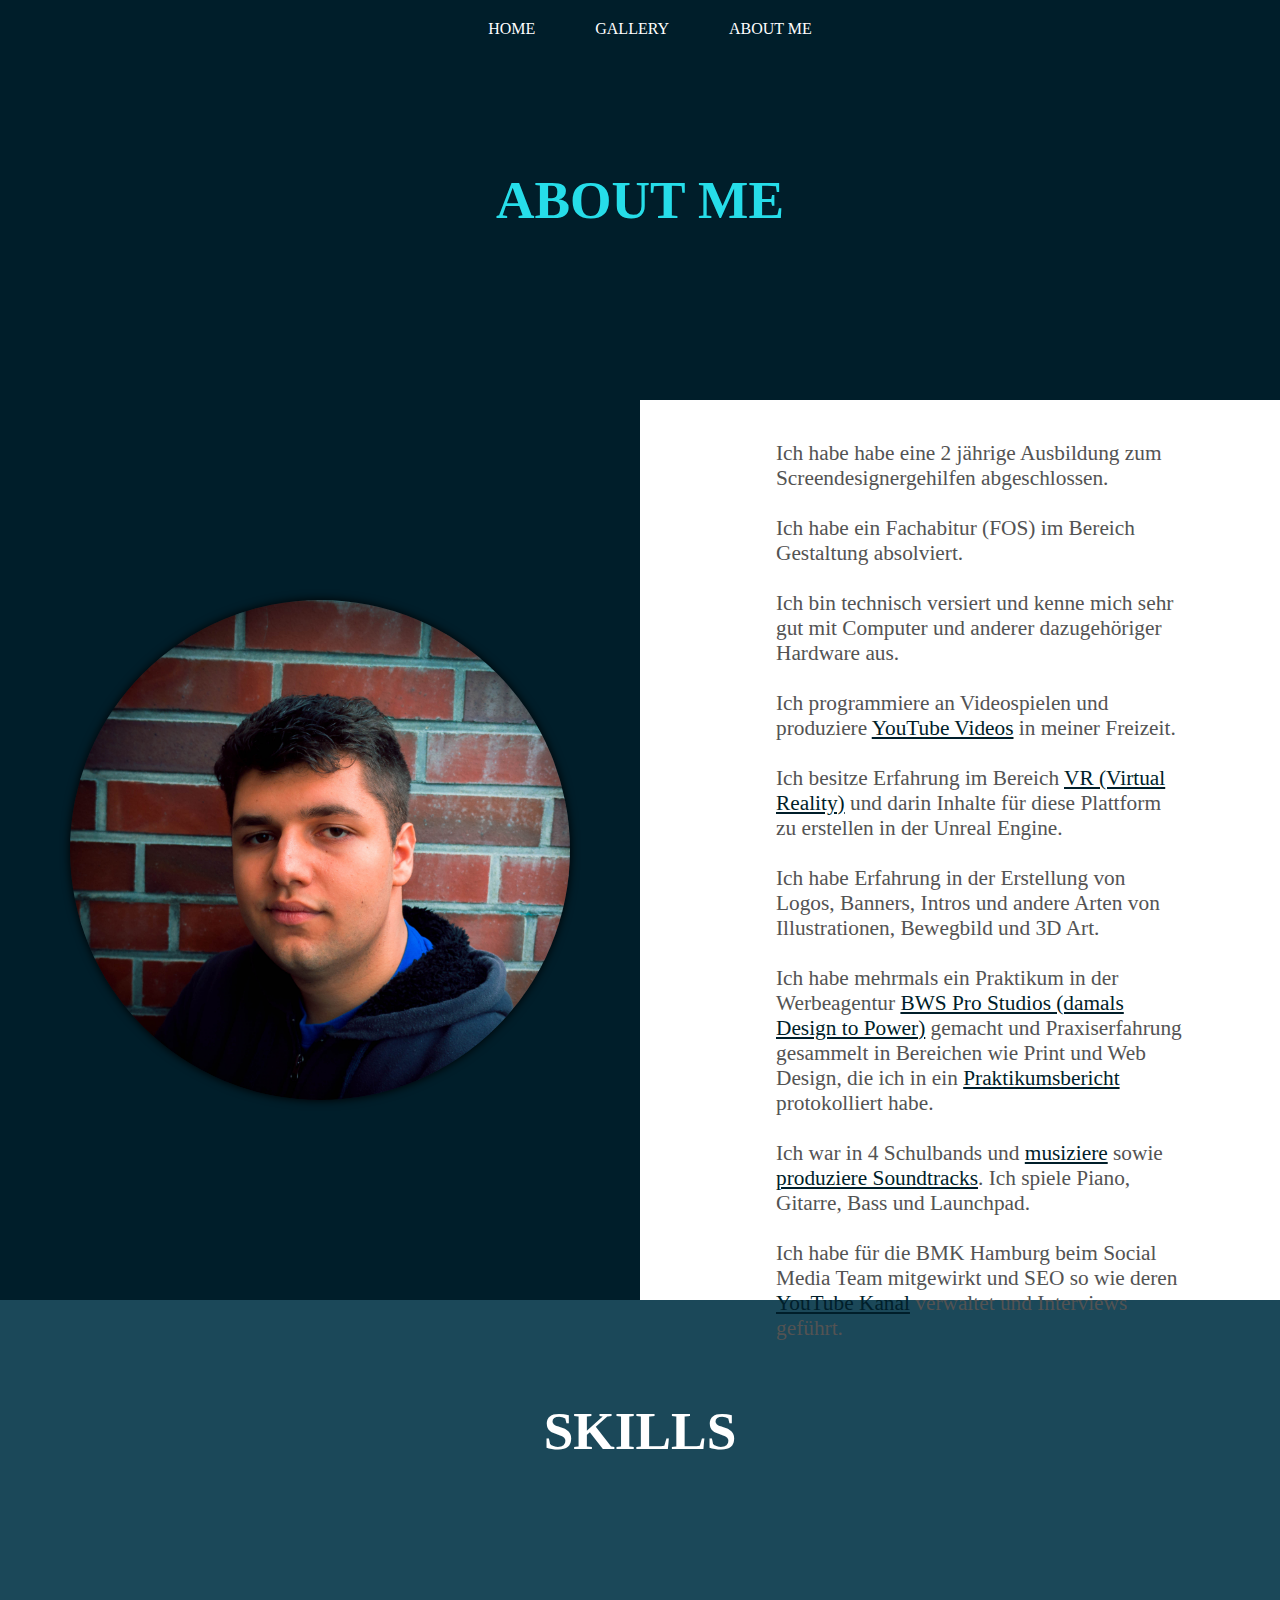
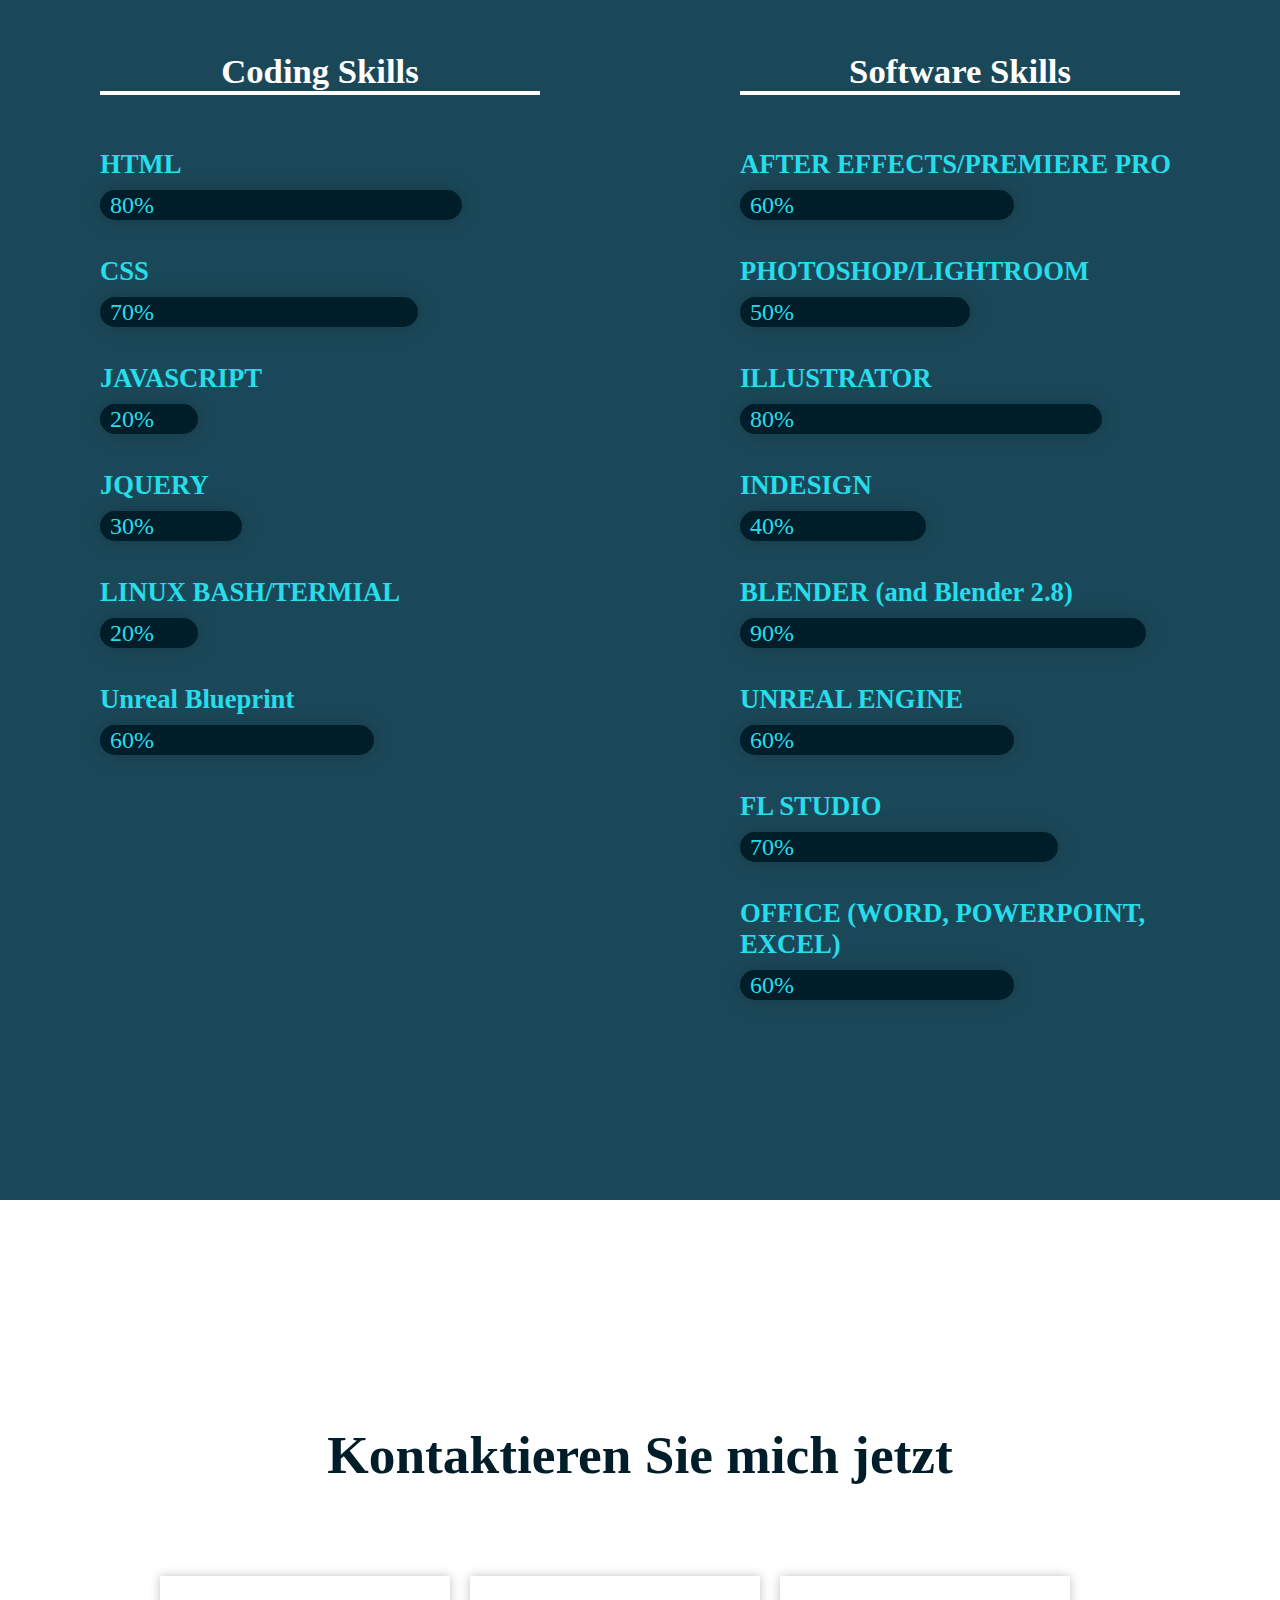
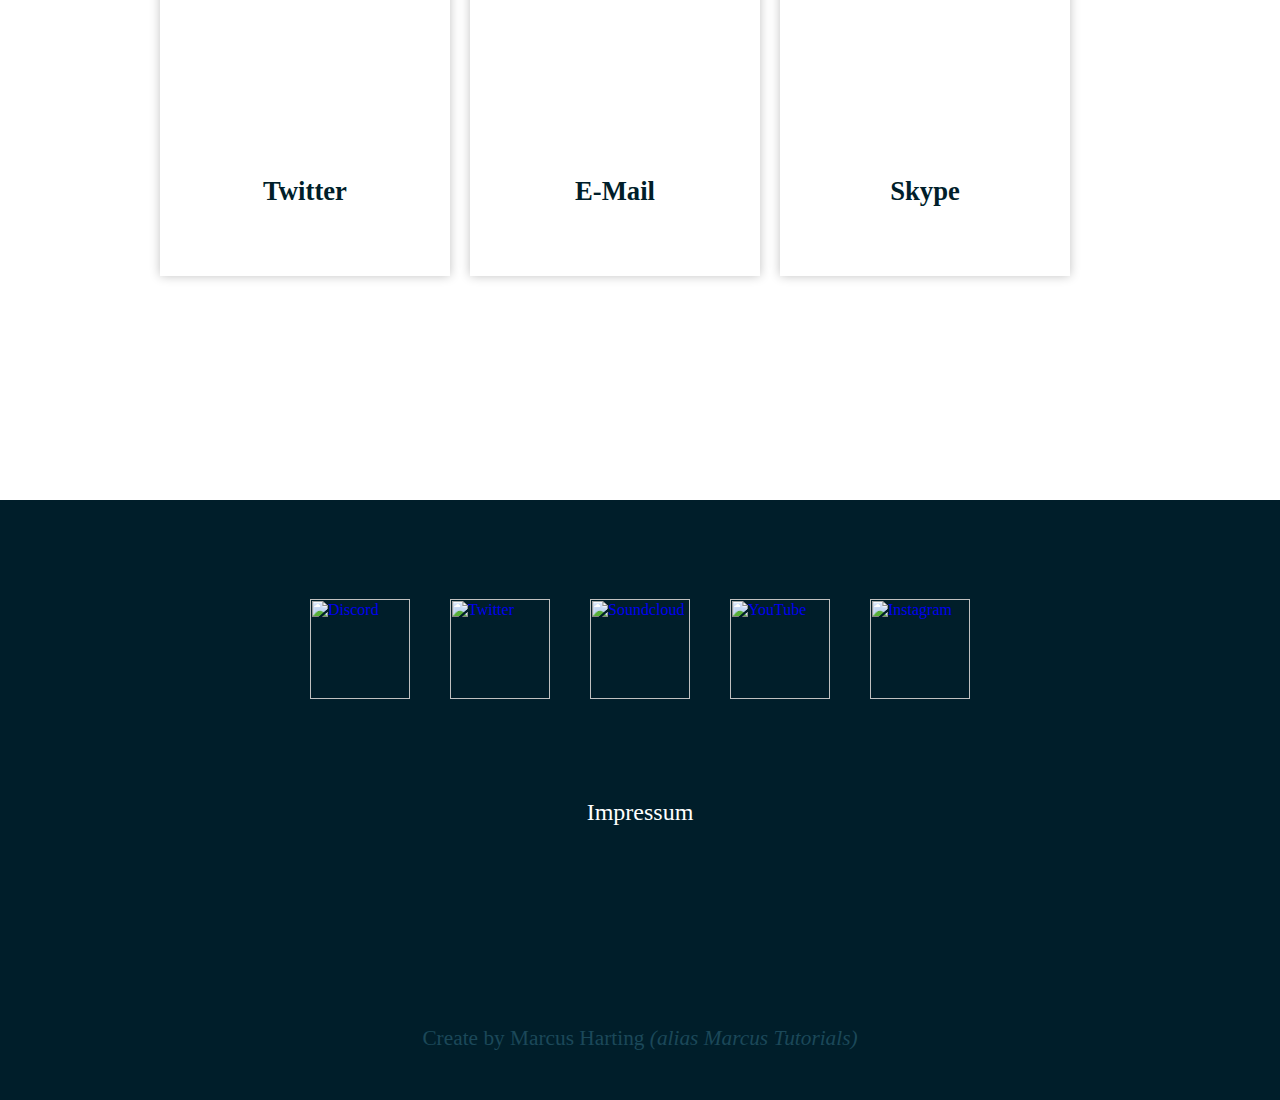
==== commit dc128958: "Revert "AboutMe Rechtschreibkorrektur"" ====
--- a/PAGES/About_Me.html
+++ b/PAGES/About_Me.html
@@ -121,7 +121,7 @@
                         <br><br> Ich habe ein Fachabitur (FOS) im Bereich Gestaltung absolviert.
                         <br><br> Ich bin technisch versiert und kenne mich sehr gut mit Computer und anderer dazugehöriger Hardware aus.
                         <br><br> Ich programmiere an Videospielen und produziere <a target="_blank" href="https://www.youtube.com/user/MarcusTutorials1">YouTube Videos</a> in meiner Freizeit.
-                        <br><br> Ich besitze Erfahrung im Bereich VR (Virtual Reality) und darin Inhalte für diese Plattform zu erstellen in der Unreal Engine.
+                        <br><br> Ich besitze Erfahrung im Bereich <a target="_blank" href="https://www.youtube.com/watch?v=NrpcwbHG6Bg"> VR (Virtual Reality)</a> und darin Inhalte für diese Plattform zu erstellen in der Unreal Engine.
                         <br><br> Ich habe Erfahrung in der Erstellung von Logos, Banners, Intros und andere Arten von Illustrationen, Bewegbild und 3D Art.
                         <br><br> Ich habe mehrmals ein Praktikum in der Werbeagentur <a target="_blank" href="http://www.bws-prostudios.de">BWS Pro Studios (damals Design to Power)</a> gemacht und Praxiserfahrung gesammelt in Bereichen wie Print und Web Design, die ich in ein
                         <a target="_blank" href="../IMG/Gallery/PDF/Praktikumsbericht.pdf">Praktikumsbericht</a> protokolliert habe.
@@ -163,7 +163,7 @@
 
                 <b>JAVASCRIPT</b>
                 <br>
-                <div style="width: 5%;">5%</div>
+                <div style="width: 20%;">20%</div>
 
                 <br><br>
 
